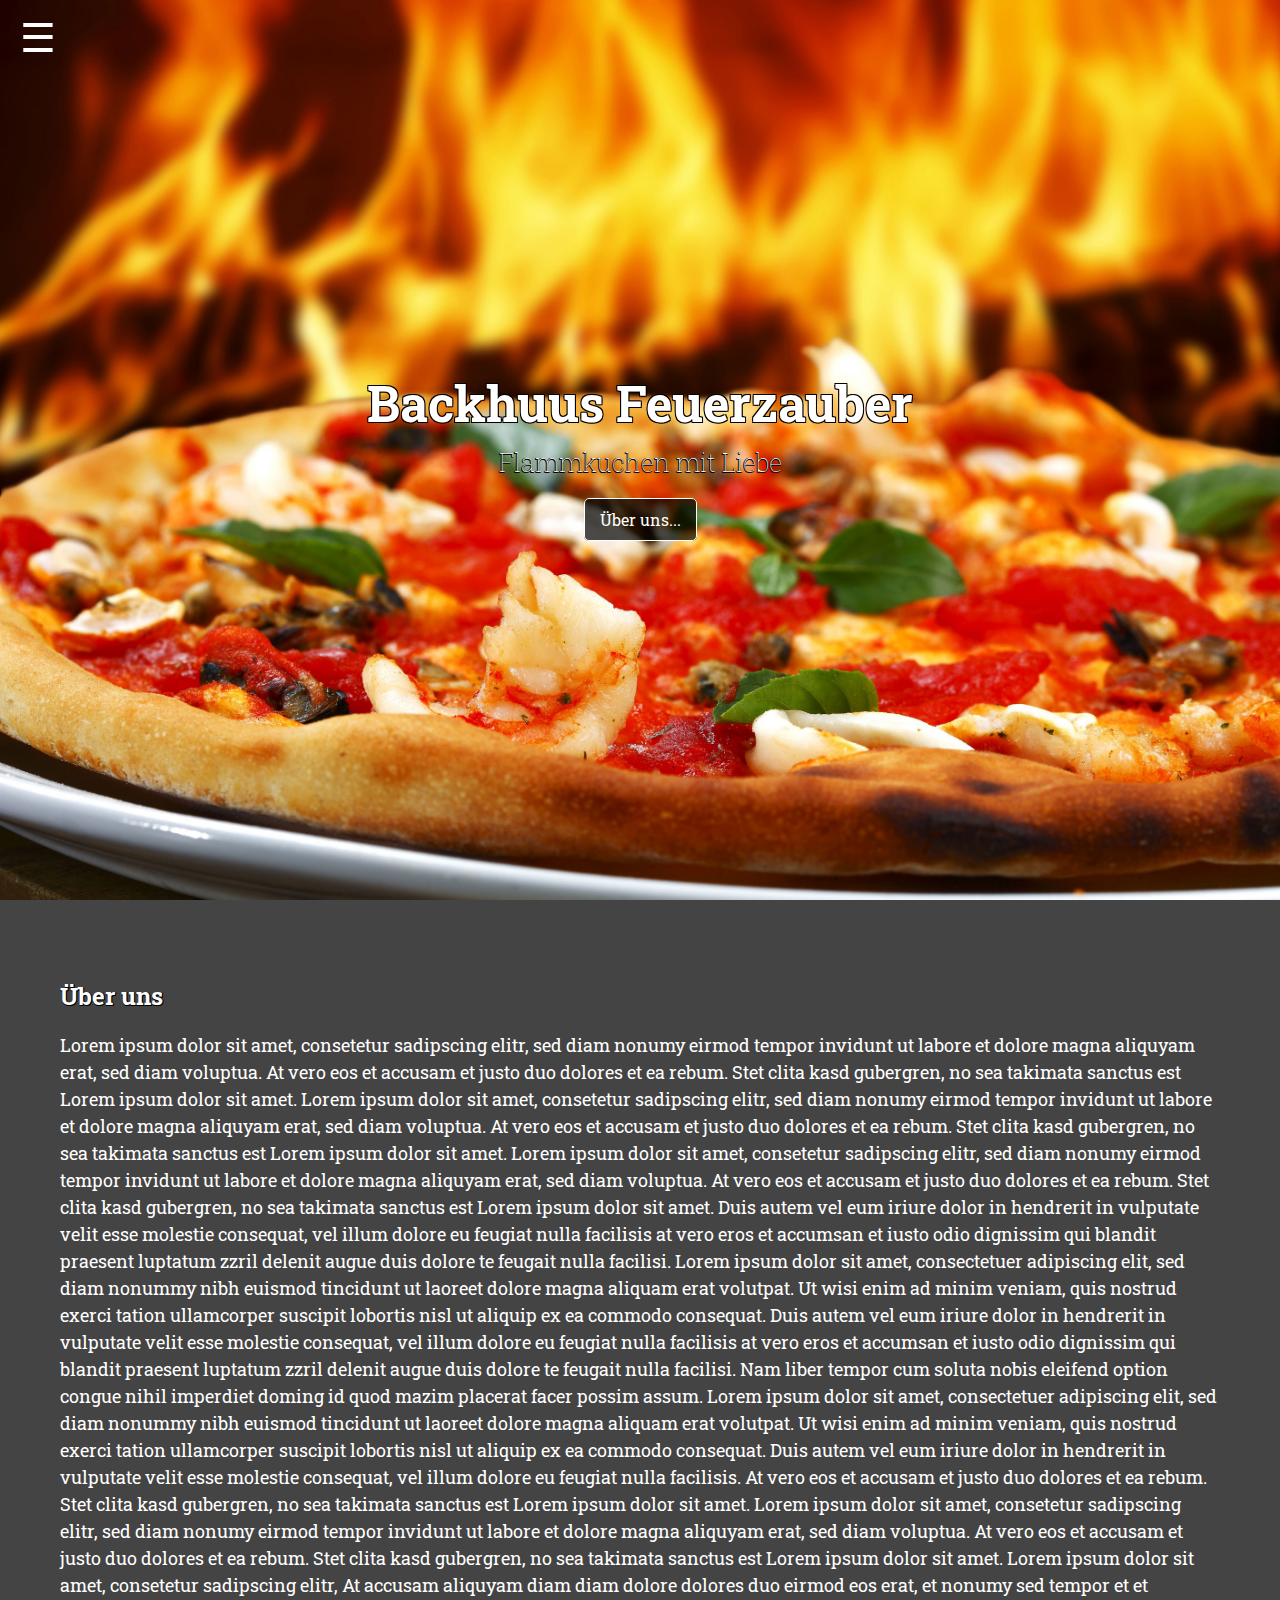
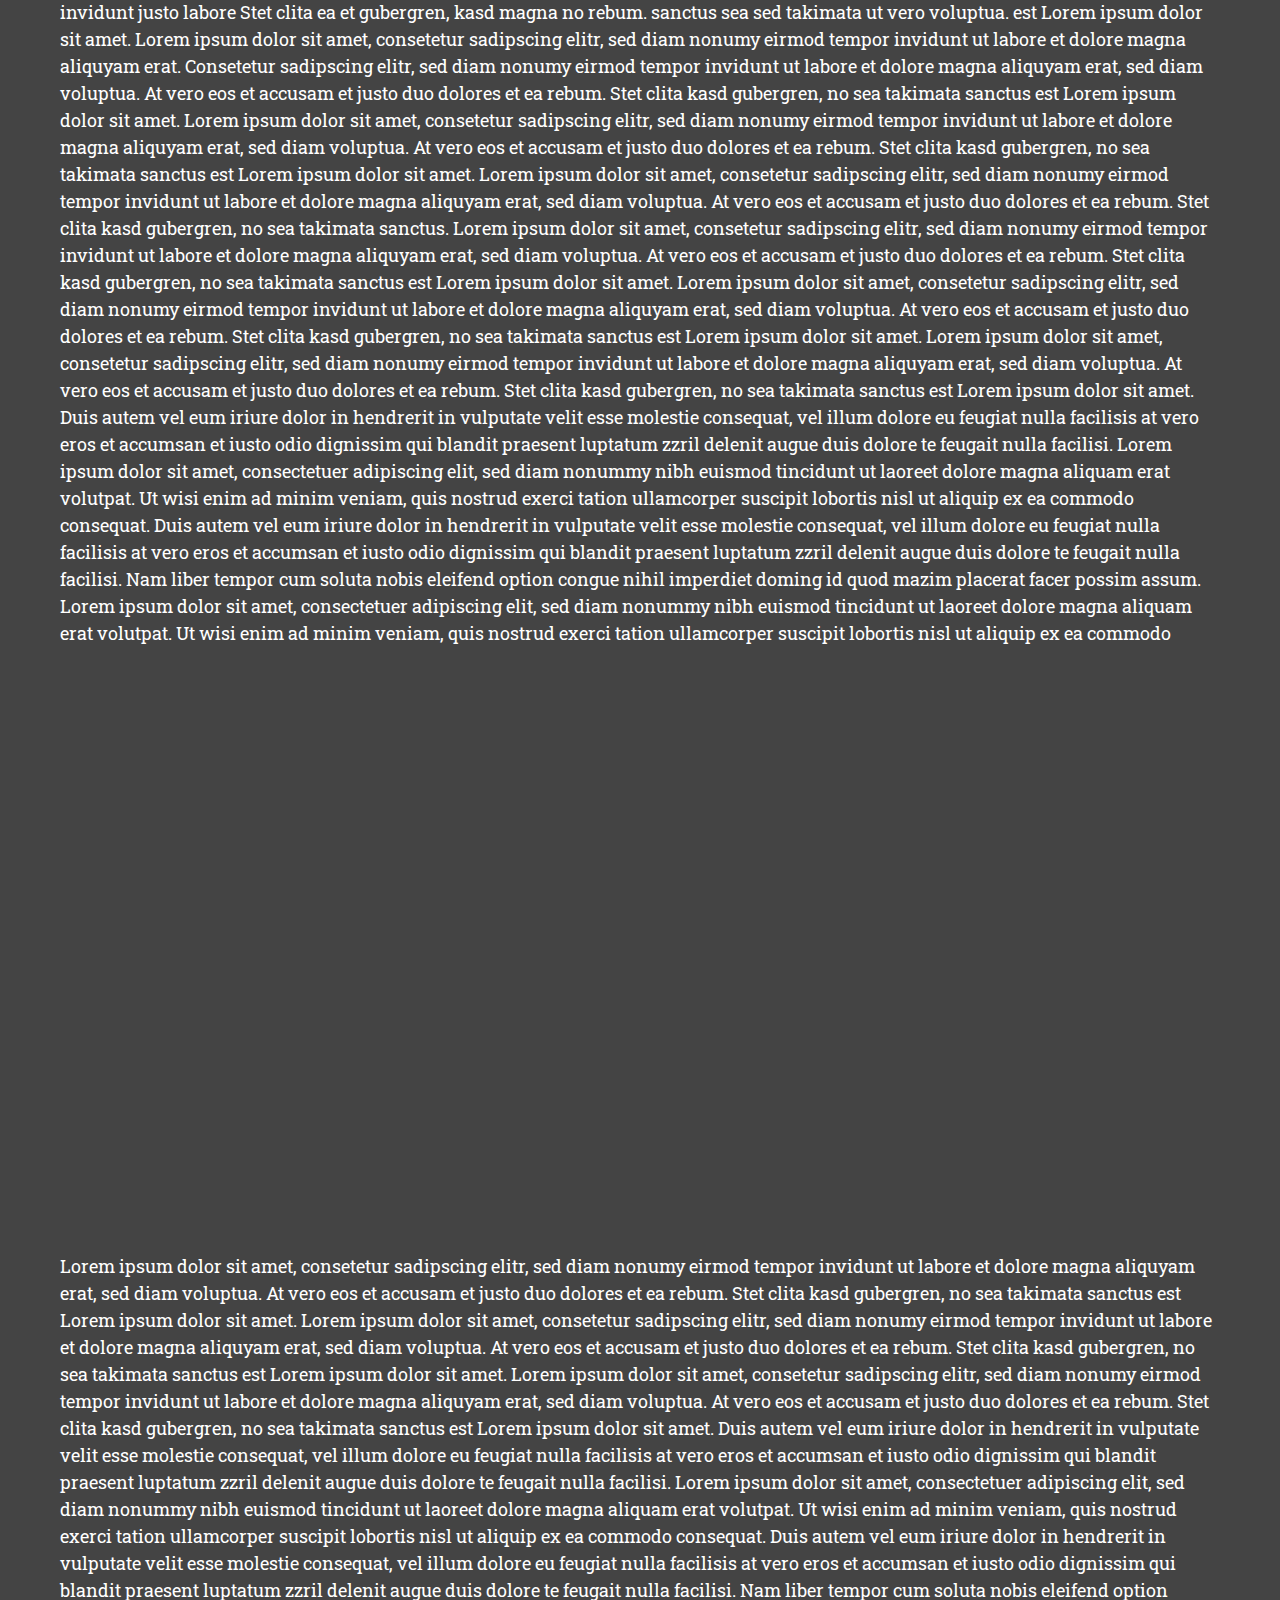
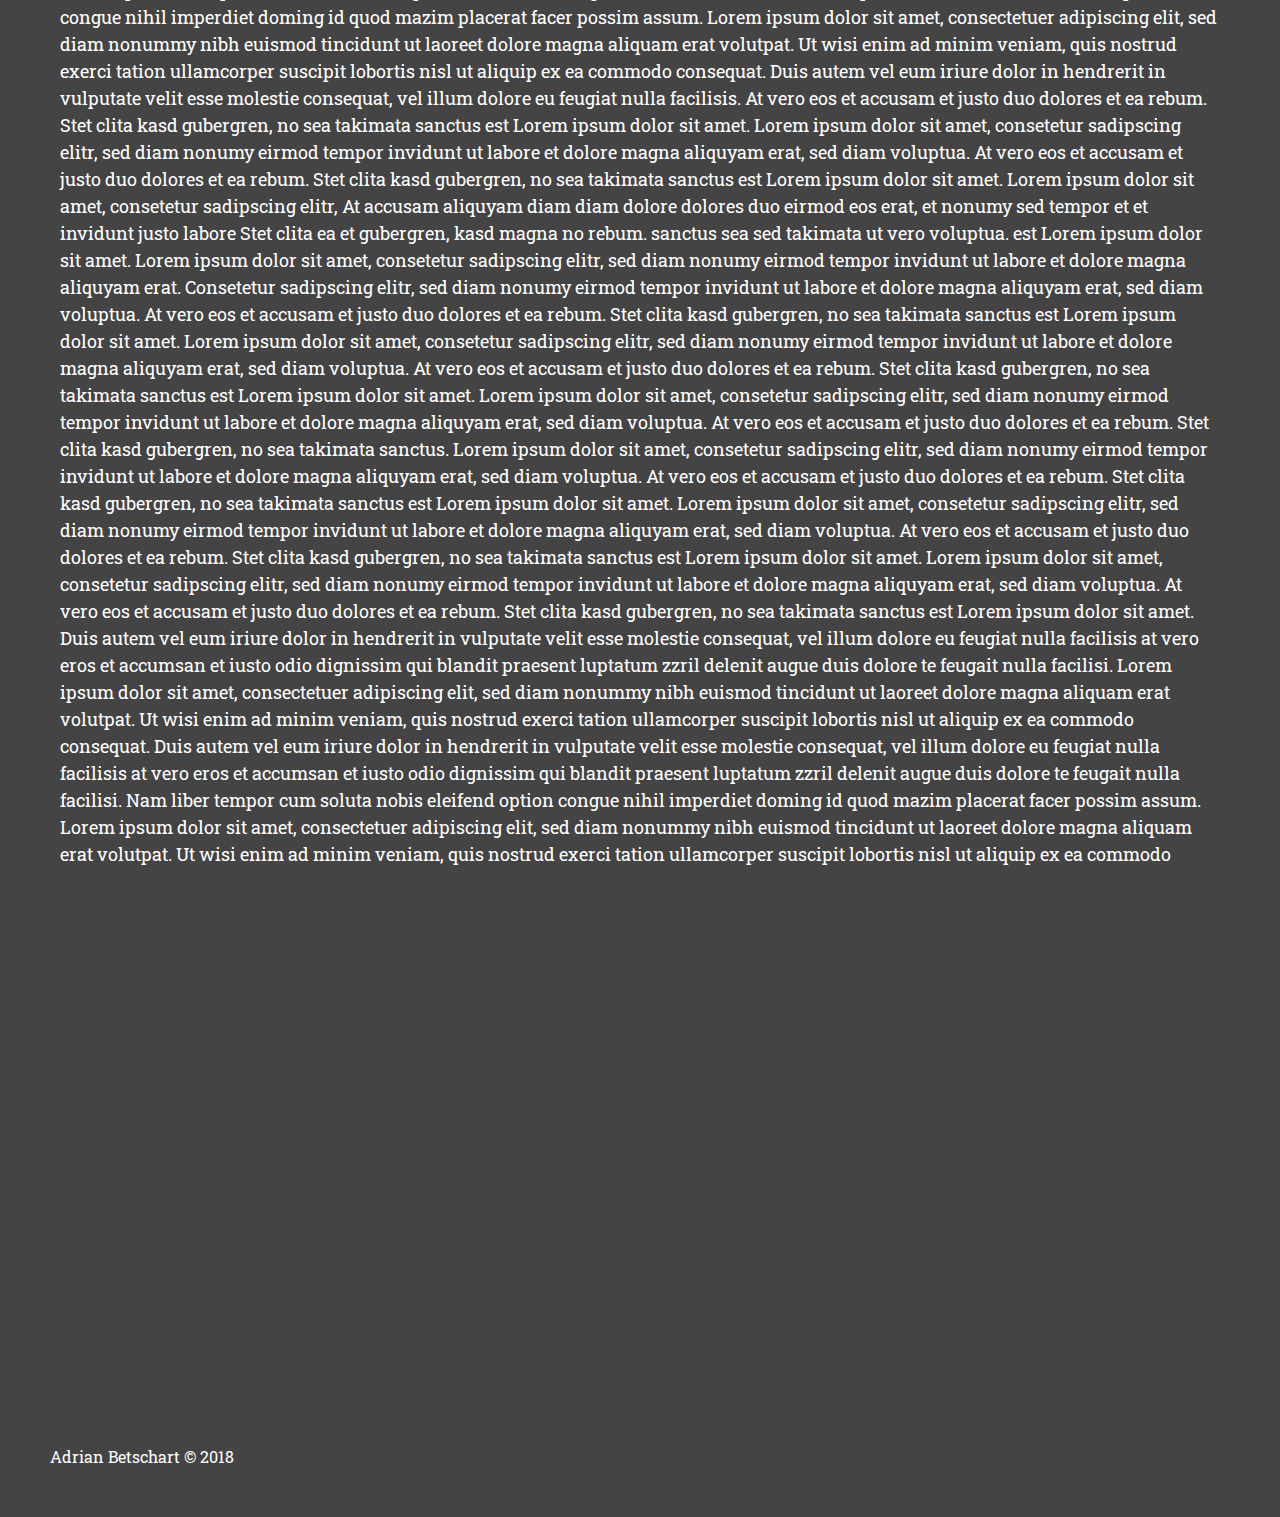
==== index.html @ 443a8b62 "feat: first push" ====
<!DOCTYPE html>
<html lang="de">
  <head>
    <meta name="description" content="Herzlich Willkommen auf der Homepage vom Backhuus Feuerzauber.">
    <meta name="keywords" content="Backhuus,Feuerzauber,Flammkuchen">
    <meta name="author" content="Adrian Betschart">
    <meta charset="utf-8">
    <meta name="viewport" content="width=device-width, initial-scale=1">

    <link href="https://fonts.googleapis.com/css?family=Roboto+Slab" rel="stylesheet">

    <link rel="stylesheet" href="style.css">

    <script async src="script.js"></script>
    <script async src="https://ajax.googleapis.com/ajax/libs/jquery/3.2.1/jquery.min.js" onload="jqueryLoaded()"></script>

    <title>Backhuus Feuerzauber</title>
  </head>
  <body class="theme-black">
    <nav id="mySidenav">
      <span id="closebtn" onclick="openNav()">&times;</span>
      <a href="index.html" class="active">Home</a>
      <a href="index.html">Link1</a>
      <a href="index.html">Link2</a>
      <a href="index.html">Link3</a>
    </nav>
    <span id="openbtn" onclick="openNav()">&#9776</span>
    <div id="slide">
      <main>
        <div class="parallax" id="parallax-1">
          <div class="parallax-title">
              <h1>Backhuus Feuerzauber</h1>
              <h2>Flammkuchen mit Liebe</h2>
              <a class="parallax-link" href="#section1">Über uns...</a>
          </div>
        </div>
        <div class="section" id="section1">
          <h2>Über uns</h2>
          <p>
            Lorem ipsum dolor sit amet, consetetur sadipscing elitr, sed diam nonumy eirmod tempor invidunt ut labore et dolore magna aliquyam erat, sed diam voluptua. At vero eos et accusam et justo duo dolores et ea rebum. Stet clita kasd gubergren, no sea takimata sanctus est Lorem ipsum dolor sit amet. Lorem ipsum dolor sit amet, consetetur sadipscing elitr, sed diam nonumy eirmod tempor invidunt ut labore et dolore magna aliquyam erat, sed diam voluptua. At vero eos et accusam et justo duo dolores et ea rebum. Stet clita kasd gubergren, no sea takimata sanctus est Lorem ipsum dolor sit amet. Lorem ipsum dolor sit amet, consetetur sadipscing elitr, sed diam nonumy eirmod tempor invidunt ut labore et dolore magna aliquyam erat, sed diam voluptua. At vero eos et accusam et justo duo dolores et ea rebum. Stet clita kasd gubergren, no sea takimata sanctus est Lorem ipsum dolor sit amet.   

            Duis autem vel eum iriure dolor in hendrerit in vulputate velit esse molestie consequat, vel illum dolore eu feugiat nulla facilisis at vero eros et accumsan et iusto odio dignissim qui blandit praesent luptatum zzril delenit augue duis dolore te feugait nulla facilisi. Lorem ipsum dolor sit amet, consectetuer adipiscing elit, sed diam nonummy nibh euismod tincidunt ut laoreet dolore magna aliquam erat volutpat.   

            Ut wisi enim ad minim veniam, quis nostrud exerci tation ullamcorper suscipit lobortis nisl ut aliquip ex ea commodo consequat. Duis autem vel eum iriure dolor in hendrerit in vulputate velit esse molestie consequat, vel illum dolore eu feugiat nulla facilisis at vero eros et accumsan et iusto odio dignissim qui blandit praesent luptatum zzril delenit augue duis dolore te feugait nulla facilisi.   

            Nam liber tempor cum soluta nobis eleifend option congue nihil imperdiet doming id quod mazim placerat facer possim assum. Lorem ipsum dolor sit amet, consectetuer adipiscing elit, sed diam nonummy nibh euismod tincidunt ut laoreet dolore magna aliquam erat volutpat. Ut wisi enim ad minim veniam, quis nostrud exerci tation ullamcorper suscipit lobortis nisl ut aliquip ex ea commodo consequat.   

            Duis autem vel eum iriure dolor in hendrerit in vulputate velit esse molestie consequat, vel illum dolore eu feugiat nulla facilisis.   

            At vero eos et accusam et justo duo dolores et ea rebum. Stet clita kasd gubergren, no sea takimata sanctus est Lorem ipsum dolor sit amet. Lorem ipsum dolor sit amet, consetetur sadipscing elitr, sed diam nonumy eirmod tempor invidunt ut labore et dolore magna aliquyam erat, sed diam voluptua. At vero eos et accusam et justo duo dolores et ea rebum. Stet clita kasd gubergren, no sea takimata sanctus est Lorem ipsum dolor sit amet. Lorem ipsum dolor sit amet, consetetur sadipscing elitr, At accusam aliquyam diam diam dolore dolores duo eirmod eos erat, et nonumy sed tempor et et invidunt justo labore Stet clita ea et gubergren, kasd magna no rebum. sanctus sea sed takimata ut vero voluptua. est Lorem ipsum dolor sit amet. Lorem ipsum dolor sit amet, consetetur sadipscing elitr, sed diam nonumy eirmod tempor invidunt ut labore et dolore magna aliquyam erat.   

            Consetetur sadipscing elitr, sed diam nonumy eirmod tempor invidunt ut labore et dolore magna aliquyam erat, sed diam voluptua. At vero eos et accusam et justo duo dolores et ea rebum. Stet clita kasd gubergren, no sea takimata sanctus est Lorem ipsum dolor sit amet. Lorem ipsum dolor sit amet, consetetur sadipscing elitr, sed diam nonumy eirmod tempor invidunt ut labore et dolore magna aliquyam erat, sed diam voluptua. At vero eos et accusam et justo duo dolores et ea rebum. Stet clita kasd gubergren, no sea takimata sanctus est Lorem ipsum dolor sit amet. Lorem ipsum dolor sit amet, consetetur sadipscing elitr, sed diam nonumy eirmod tempor invidunt ut labore et dolore magna aliquyam erat, sed diam voluptua. At vero eos et accusam et justo duo dolores et ea rebum. Stet clita kasd gubergren, no sea takimata sanctus.   

            Lorem ipsum dolor sit amet, consetetur sadipscing elitr, sed diam nonumy eirmod tempor invidunt ut labore et dolore magna aliquyam erat, sed diam voluptua. At vero eos et accusam et justo duo dolores et ea rebum. Stet clita kasd gubergren, no sea takimata sanctus est Lorem ipsum dolor sit amet. Lorem ipsum dolor sit amet, consetetur sadipscing elitr, sed diam nonumy eirmod tempor invidunt ut labore et dolore magna aliquyam erat, sed diam voluptua. At vero eos et accusam et justo duo dolores et ea rebum. Stet clita kasd gubergren, no sea takimata sanctus est Lorem ipsum dolor sit amet. Lorem ipsum dolor sit amet, consetetur sadipscing elitr, sed diam nonumy eirmod tempor invidunt ut labore et dolore magna aliquyam erat, sed diam voluptua. At vero eos et accusam et justo duo dolores et ea rebum. Stet clita kasd gubergren, no sea takimata sanctus est Lorem ipsum dolor sit amet.   

            Duis autem vel eum iriure dolor in hendrerit in vulputate velit esse molestie consequat, vel illum dolore eu feugiat nulla facilisis at vero eros et accumsan et iusto odio dignissim qui blandit praesent luptatum zzril delenit augue duis dolore te feugait nulla facilisi. Lorem ipsum dolor sit amet, consectetuer adipiscing elit, sed diam nonummy nibh euismod tincidunt ut laoreet dolore magna aliquam erat volutpat.   

            Ut wisi enim ad minim veniam, quis nostrud exerci tation ullamcorper suscipit lobortis nisl ut aliquip ex ea commodo consequat. Duis autem vel eum iriure dolor in hendrerit in vulputate velit esse molestie consequat, vel illum dolore eu feugiat nulla facilisis at vero eros et accumsan et iusto odio dignissim qui blandit praesent luptatum zzril delenit augue duis dolore te feugait nulla facilisi.   

            Nam liber tempor cum soluta nobis eleifend option congue nihil imperdiet doming id quod mazim placerat facer possim assum. Lorem ipsum dolor sit amet, consectetuer adipiscing elit, sed diam nonummy nibh euismod tincidunt ut laoreet dolore magna aliquam erat volutpat. Ut wisi enim ad minim veniam, quis nostrud exerci tation ullamcorper suscipit lobortis nisl ut aliquip ex ea commodo
          </p>
        </div>
        <div class="parallax" id="parallax-2">
          
        </div>
        <div class="section" id="section2">
          <p>
            Lorem ipsum dolor sit amet, consetetur sadipscing elitr, sed diam nonumy eirmod tempor invidunt ut labore et dolore magna aliquyam erat, sed diam voluptua. At vero eos et accusam et justo duo dolores et ea rebum. Stet clita kasd gubergren, no sea takimata sanctus est Lorem ipsum dolor sit amet. Lorem ipsum dolor sit amet, consetetur sadipscing elitr, sed diam nonumy eirmod tempor invidunt ut labore et dolore magna aliquyam erat, sed diam voluptua. At vero eos et accusam et justo duo dolores et ea rebum. Stet clita kasd gubergren, no sea takimata sanctus est Lorem ipsum dolor sit amet. Lorem ipsum dolor sit amet, consetetur sadipscing elitr, sed diam nonumy eirmod tempor invidunt ut labore et dolore magna aliquyam erat, sed diam voluptua. At vero eos et accusam et justo duo dolores et ea rebum. Stet clita kasd gubergren, no sea takimata sanctus est Lorem ipsum dolor sit amet.   

            Duis autem vel eum iriure dolor in hendrerit in vulputate velit esse molestie consequat, vel illum dolore eu feugiat nulla facilisis at vero eros et accumsan et iusto odio dignissim qui blandit praesent luptatum zzril delenit augue duis dolore te feugait nulla facilisi. Lorem ipsum dolor sit amet, consectetuer adipiscing elit, sed diam nonummy nibh euismod tincidunt ut laoreet dolore magna aliquam erat volutpat.   

            Ut wisi enim ad minim veniam, quis nostrud exerci tation ullamcorper suscipit lobortis nisl ut aliquip ex ea commodo consequat. Duis autem vel eum iriure dolor in hendrerit in vulputate velit esse molestie consequat, vel illum dolore eu feugiat nulla facilisis at vero eros et accumsan et iusto odio dignissim qui blandit praesent luptatum zzril delenit augue duis dolore te feugait nulla facilisi.   

            Nam liber tempor cum soluta nobis eleifend option congue nihil imperdiet doming id quod mazim placerat facer possim assum. Lorem ipsum dolor sit amet, consectetuer adipiscing elit, sed diam nonummy nibh euismod tincidunt ut laoreet dolore magna aliquam erat volutpat. Ut wisi enim ad minim veniam, quis nostrud exerci tation ullamcorper suscipit lobortis nisl ut aliquip ex ea commodo consequat.   

            Duis autem vel eum iriure dolor in hendrerit in vulputate velit esse molestie consequat, vel illum dolore eu feugiat nulla facilisis.   

            At vero eos et accusam et justo duo dolores et ea rebum. Stet clita kasd gubergren, no sea takimata sanctus est Lorem ipsum dolor sit amet. Lorem ipsum dolor sit amet, consetetur sadipscing elitr, sed diam nonumy eirmod tempor invidunt ut labore et dolore magna aliquyam erat, sed diam voluptua. At vero eos et accusam et justo duo dolores et ea rebum. Stet clita kasd gubergren, no sea takimata sanctus est Lorem ipsum dolor sit amet. Lorem ipsum dolor sit amet, consetetur sadipscing elitr, At accusam aliquyam diam diam dolore dolores duo eirmod eos erat, et nonumy sed tempor et et invidunt justo labore Stet clita ea et gubergren, kasd magna no rebum. sanctus sea sed takimata ut vero voluptua. est Lorem ipsum dolor sit amet. Lorem ipsum dolor sit amet, consetetur sadipscing elitr, sed diam nonumy eirmod tempor invidunt ut labore et dolore magna aliquyam erat.   

            Consetetur sadipscing elitr, sed diam nonumy eirmod tempor invidunt ut labore et dolore magna aliquyam erat, sed diam voluptua. At vero eos et accusam et justo duo dolores et ea rebum. Stet clita kasd gubergren, no sea takimata sanctus est Lorem ipsum dolor sit amet. Lorem ipsum dolor sit amet, consetetur sadipscing elitr, sed diam nonumy eirmod tempor invidunt ut labore et dolore magna aliquyam erat, sed diam voluptua. At vero eos et accusam et justo duo dolores et ea rebum. Stet clita kasd gubergren, no sea takimata sanctus est Lorem ipsum dolor sit amet. Lorem ipsum dolor sit amet, consetetur sadipscing elitr, sed diam nonumy eirmod tempor invidunt ut labore et dolore magna aliquyam erat, sed diam voluptua. At vero eos et accusam et justo duo dolores et ea rebum. Stet clita kasd gubergren, no sea takimata sanctus.   

            Lorem ipsum dolor sit amet, consetetur sadipscing elitr, sed diam nonumy eirmod tempor invidunt ut labore et dolore magna aliquyam erat, sed diam voluptua. At vero eos et accusam et justo duo dolores et ea rebum. Stet clita kasd gubergren, no sea takimata sanctus est Lorem ipsum dolor sit amet. Lorem ipsum dolor sit amet, consetetur sadipscing elitr, sed diam nonumy eirmod tempor invidunt ut labore et dolore magna aliquyam erat, sed diam voluptua. At vero eos et accusam et justo duo dolores et ea rebum. Stet clita kasd gubergren, no sea takimata sanctus est Lorem ipsum dolor sit amet. Lorem ipsum dolor sit amet, consetetur sadipscing elitr, sed diam nonumy eirmod tempor invidunt ut labore et dolore magna aliquyam erat, sed diam voluptua. At vero eos et accusam et justo duo dolores et ea rebum. Stet clita kasd gubergren, no sea takimata sanctus est Lorem ipsum dolor sit amet.   

            Duis autem vel eum iriure dolor in hendrerit in vulputate velit esse molestie consequat, vel illum dolore eu feugiat nulla facilisis at vero eros et accumsan et iusto odio dignissim qui blandit praesent luptatum zzril delenit augue duis dolore te feugait nulla facilisi. Lorem ipsum dolor sit amet, consectetuer adipiscing elit, sed diam nonummy nibh euismod tincidunt ut laoreet dolore magna aliquam erat volutpat.   

            Ut wisi enim ad minim veniam, quis nostrud exerci tation ullamcorper suscipit lobortis nisl ut aliquip ex ea commodo consequat. Duis autem vel eum iriure dolor in hendrerit in vulputate velit esse molestie consequat, vel illum dolore eu feugiat nulla facilisis at vero eros et accumsan et iusto odio dignissim qui blandit praesent luptatum zzril delenit augue duis dolore te feugait nulla facilisi.   

            Nam liber tempor cum soluta nobis eleifend option congue nihil imperdiet doming id quod mazim placerat facer possim assum. Lorem ipsum dolor sit amet, consectetuer adipiscing elit, sed diam nonummy nibh euismod tincidunt ut laoreet dolore magna aliquam erat volutpat. Ut wisi enim ad minim veniam, quis nostrud exerci tation ullamcorper suscipit lobortis nisl ut aliquip ex ea commodo
          </p>
        </div>
        <div class="parallax" id="parallax-3">
          
        </div>
        <footer>
          Adrian Betschart © 2018
        </footer>
      </main>
      
    </div>
  </body>
</html>
---- style.css ----
/* General styles */
* {
    font-family: 'Roboto Slab', serif !important;
}

html {
    height: 100%;
    width: 100%;
    padding: 0;
    margin: 0;
    overflow-x: hidden;
}

body {
    height: 100%;
    width: 100%;
    padding: 0;
    margin: 0;
    overflow: hidden;
}

main {
    width: 100%;
    height: 100%;
}

footer {
    padding: 50px;
    background-color: inherit;  
    position: relative;
}

.section {
    overflow-x: hidden;
    padding: 60px;
    background-color: inherit;
}

.section p {
    font-size: 18px;
}

p {
    line-height: 1.5em;
}
/* ************************************************************************ */


/* Navigation */
nav {
    height: 100%;
    width: 250px;
    position: fixed;
    z-index: 1;
    top: 0;
    left: -250px;
    overflow: hidden;
    padding-top: 60px;
    transition: all linear 0.4s;
}

nav a {
    padding: 8px 8px 8px 32px;
    text-decoration: none;
    font-size: 25px;
    display: block;
}


@media screen and (max-height: 450px) {
    nav {
        padding-top: 15px;
    }
    nav a {
        font-size: 18px;
    }
}

#openbtn {
    left: 0;
    position: fixed;
    transition: all linear 0.4s;
    z-index: 100;
    font-size: 40px;
    cursor: pointer;
    margin: 10px 20px;
}

#closebtn {
    margin: 15px 25px;
    cursor: pointer;
    position: absolute;
    top: 0;
    right: 0;
    font-size: 40px;
    margin-left: 50px;
}

#slide {
    position: absolute;
    left: 0;
    width: 100%;
    height: 100%;
    transition: all linear 0.4s;
}
/* ************************************************************************ */


/* Themes */
.theme-black, #picker-black {
    color: white;
    background-color: #444;
    transition: all linear 0.4s;
}
.theme-white, #picker-white {
    color: #333;
    background-color: white;
    transition: all linear 0.4s;
}


.theme-black nav {
    background-color: #111;
}
.theme-white nav {
    background-color: #eee;
}

.theme-black h1 {
    text-shadow:
        -0.8px -0.8px 0 black,  
        0.8px -0.8px 0 black,
        -0.8px 0.8px 0 black,
        0.8px 0.8px 0 black;
}

.theme-black h2 {
    text-shadow:
        -0.5px -0.5px 0 black,  
        0.5px -0.5px 0 black,
        -0.5px 0.5px 0 black,
        0.5px 0.5px 0 black;
}

.theme-white h1 {
    text-shadow:
        -0.5px -0.5px 0 white,  
        0.5px -0.5px 0 white,
        -0.5px 0.5px 0 white,
        0.5px 0.5px 0 white;
}


.theme-black nav a, .theme-black #closebtn {
    color: #818181;
}
.theme-white nav a, .theme-white #closebtn {
    color: #bbb;
}


.theme-black nav a:hover, .theme-black nav a:focus, .theme-black #closebtn:hover, .theme-black nav a.active {
    color: #f1f1f1;
}
.theme-white nav a:hover, .theme-white nav a:focus, .theme-white #closebtn:hover, .theme-white nav a.active {
    color: #555;
}

/* ************************************************************************ */


/* Profile-Card for Social Media */
.profile-section {
    overflow-x: hidden;
    background-color: inherit;
    padding: 20px;
}

.profile-card {
    position: relative;
    color: #333;
    background-color: white;
    width: 700px;
    height: 500px;
    max-width: 100%;
    box-shadow: 4px 4px 10px 4px rgba(0, 0, 0, 0.5);
    margin: auto;
    overflow: hidden;
    border-radius: 2px; 
    text-align: center;
}

.profile-card-header {
    background-image: url("images/cardHeader.jpg");
    filter: blur(3px);
    position: absolute;
    top: -20px;
    left: -20px;
    right: -20px;
    height: 250px;
    background-position: center;
}

.card-title {
    position: relative;
    margin: auto;
    display: block;
    top: 50px;
    font-size: 30px;
    text-shadow:
        -0.5px -0.5px 0 white,  
        0.5px -0.5px 0 white,
        -0.5px 0.5px 0 white,
        0.5px 0.5px 0 white;
}

.card-content {
    position: absolute;
    left: 0;
    right: 0;
    bottom: 0;
    top: 200px;
    background-color: white;
    border-top: black solid 10px;
}

.profile-card img {
    position: relative;
    top: -90px;
    border-radius: 50%;
    margin: auto;
    display: block;
    height: 150px;
    width: 150px;
    border: black solid 10px;
}

.followme {
    position: relative;
    bottom: 50px;
    font-size: 25px;
}

.social-media-container {
    position: absolute;
    left: 10%;
    right: 10%;
    bottom: 40px;
    height: 60px;
    display: flex;
}

.social-media {
    max-width: 60px;
    width: 15%;
    height: 100%;
    display: block;
    float: left;
    background-size: 100% auto;
    background-repeat: no-repeat;
    background-position-y: 50%;
    margin: auto;
}

.social-media:hover {
    filter: sepia(1);
}

.facebook {
    background-image: url("images/socialmedia/facebook.svg");
}

.instagram {
    background-image: url("images/socialmedia/instagram.svg");
}

.twitter {
    background-image: url("images/socialmedia/twitter.svg");
}

.googleplus {
    background-image: url("images/socialmedia/googleplus.svg");
}

.email {
    background-image: url("images/socialmedia/email.svg");
}
/* ************************************************************************ */


/* Parallax */
.parallax {
    height: 100%;
    background-attachment: fixed;
    background-position: center;
    background-repeat: no-repeat;
    background-size: cover;
    overflow-x: hidden;    
}

#parallax-1 {
    background-image: url("images/parallax1.jpg");
}
#parallax-2 {
    background-image: url("images/parallax2.jpg");
    height: 50%;
}
#parallax-3 {
    background-image: url("images/parallax3.jpg");
    height: 50%;
}

#parallax-404 {
    background-image: url("images/404.jpg");
}

.parallax a {
    color: inherit;
    text-decoration: none;
}

.parallax-title a.parallax-link {
    background-color: rgba(0, 0, 0, 0.7);
    text-decoration: none;
    padding: 10px 15px;
    color: white;
    text-align: center;
    border: solid white 1px;
    border-radius: 5px;
    margin: 0;
}

.parallax-title {
    margin: auto;
    text-align: center;
    position: relative;
    top: 50%;
    transform: translate(0, -50%)
}

.parallax-title h1 {
    font-family: 'Source Serif Pro', serif;
    font-size: 50px;
    margin: 0 20px 10px 20px;
}

.parallax-title h2 {
    font-family: 'Source Serif Pro', serif;
    font-size: 25px;
    font-weight: lighter;
    margin: 0 20px 30px 20px;
}
/* ************************************************************************ */
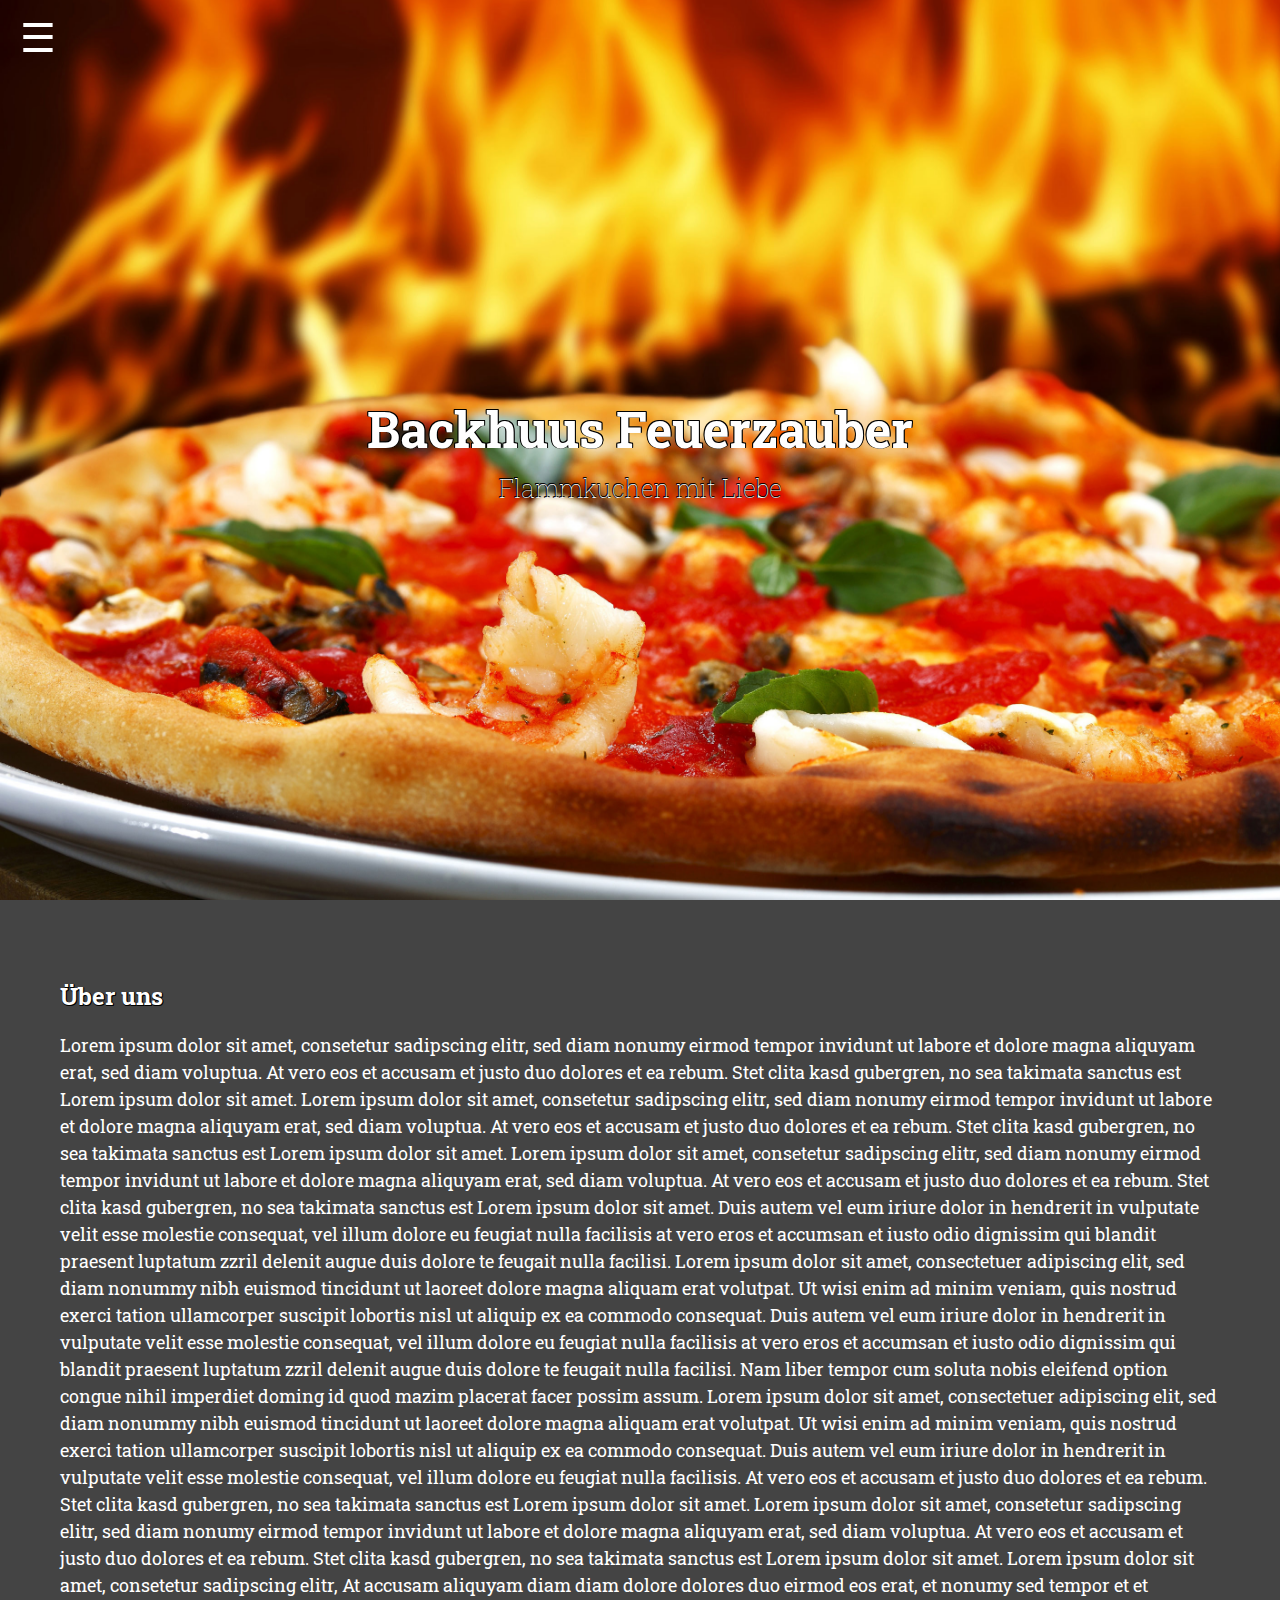
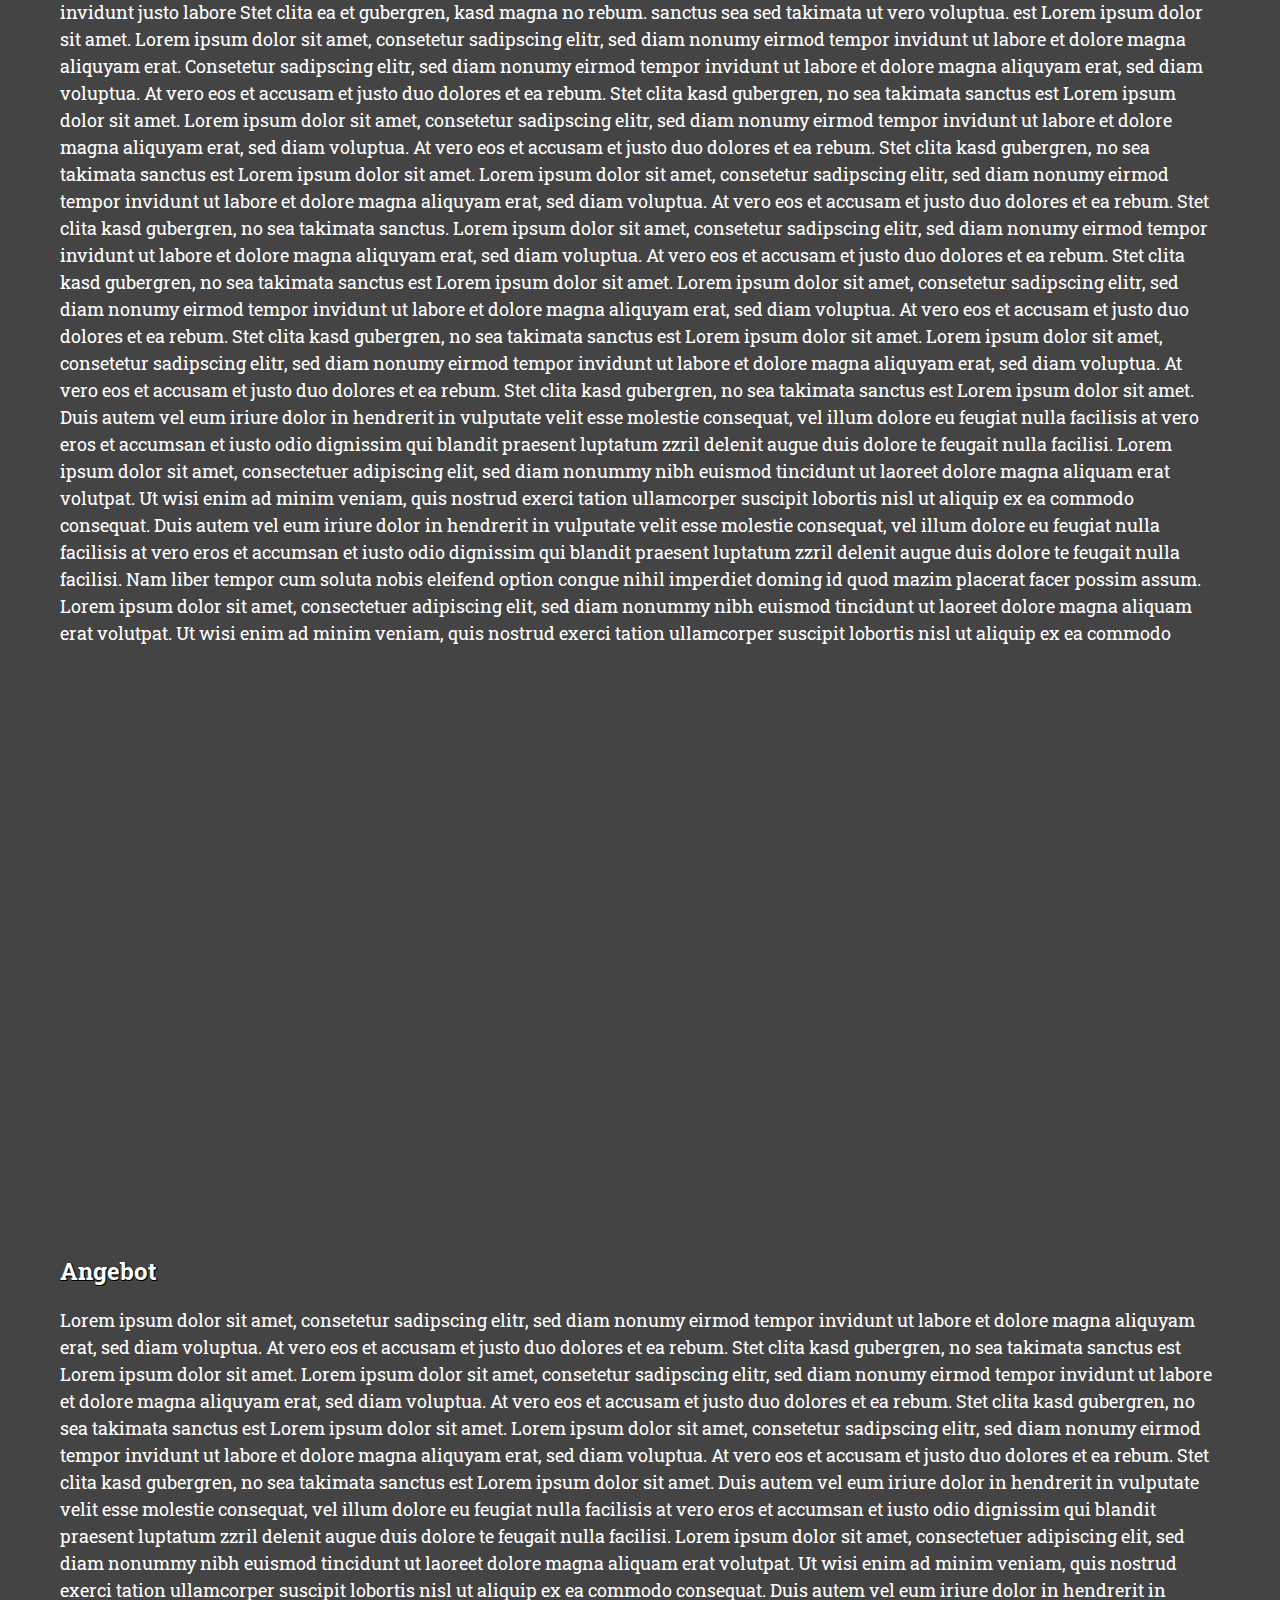
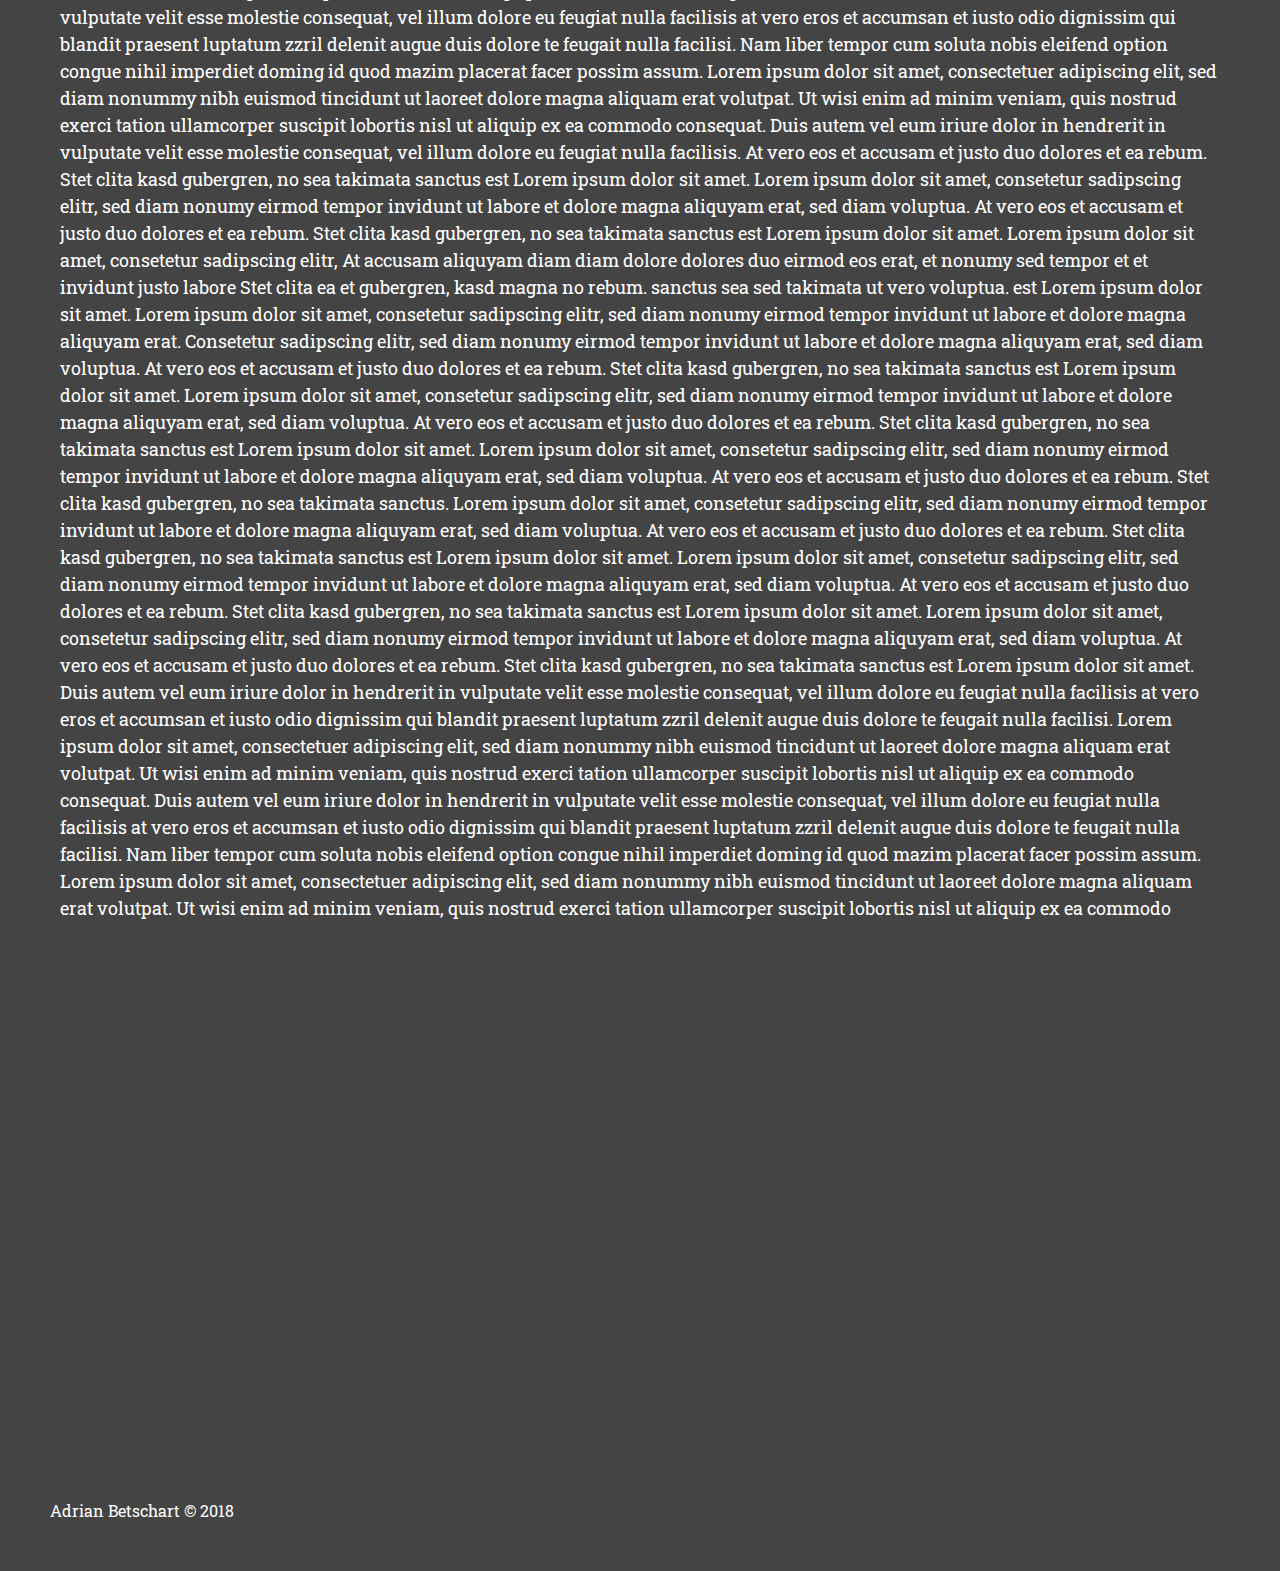
==== commit 5d241249: "feat: add kontakt" ====
--- a/index.html
+++ b/index.html
@@ -1,8 +1,8 @@
-<!DOCTYPE html>
+﻿<!DOCTYPE html>
 <html lang="de">
   <head>
     <meta name="description" content="Herzlich Willkommen auf der Homepage vom Backhuus Feuerzauber.">
-    <meta name="keywords" content="Backhuus,Feuerzauber,Flammkuchen">
+    <meta name="keywords" content="Backhuus,Feuerzauber,Flammkuchen,Kontakt">
     <meta name="author" content="Adrian Betschart">
     <meta charset="utf-8">
     <meta name="viewport" content="width=device-width, initial-scale=1">
@@ -14,16 +14,18 @@
     <script async src="script.js"></script>
     <script async src="https://ajax.googleapis.com/ajax/libs/jquery/3.2.1/jquery.min.js" onload="jqueryLoaded()"></script>
 
-    <title>Backhuus Feuerzauber</title>
+    <title>Kontakt - Backhuus Feuerzauber</title>
   </head>
   <body class="theme-black">
-    <nav id="mySidenav">
-      <span id="closebtn" onclick="openNav()">&times;</span>
-      <a href="index.html" class="active">Home</a>
-      <a href="index.html">Link1</a>
-      <a href="index.html">Link2</a>
-      <a href="index.html">Link3</a>
-    </nav>
+      <nav id="mySidenav">
+          <span id="closebtn" onclick="openNav()">&times;</span>
+          <a href="index.html" class="active">Home</a>
+          <a href="#section1" class="subsite">Über uns</a>
+          <a href="#section2" class="subsite">Angebot</a>
+          <a href="galerie.html">Galerie</a>
+          <a href="events.html">Events</a>
+          <a href="kontakt.html">Kontakt</a>
+      </nav>
     <span id="openbtn" onclick="openNav()">&#9776</span>
     <div id="slide">
       <main>
@@ -31,7 +33,6 @@
           <div class="parallax-title">
               <h1>Backhuus Feuerzauber</h1>
               <h2>Flammkuchen mit Liebe</h2>
-              <a class="parallax-link" href="#section1">Über uns...</a>
           </div>
         </div>
         <div class="section" id="section1">
@@ -63,30 +64,31 @@
         <div class="parallax" id="parallax-2">
           
         </div>
-        <div class="section" id="section2">
-          <p>
-            Lorem ipsum dolor sit amet, consetetur sadipscing elitr, sed diam nonumy eirmod tempor invidunt ut labore et dolore magna aliquyam erat, sed diam voluptua. At vero eos et accusam et justo duo dolores et ea rebum. Stet clita kasd gubergren, no sea takimata sanctus est Lorem ipsum dolor sit amet. Lorem ipsum dolor sit amet, consetetur sadipscing elitr, sed diam nonumy eirmod tempor invidunt ut labore et dolore magna aliquyam erat, sed diam voluptua. At vero eos et accusam et justo duo dolores et ea rebum. Stet clita kasd gubergren, no sea takimata sanctus est Lorem ipsum dolor sit amet. Lorem ipsum dolor sit amet, consetetur sadipscing elitr, sed diam nonumy eirmod tempor invidunt ut labore et dolore magna aliquyam erat, sed diam voluptua. At vero eos et accusam et justo duo dolores et ea rebum. Stet clita kasd gubergren, no sea takimata sanctus est Lorem ipsum dolor sit amet.   
-
-            Duis autem vel eum iriure dolor in hendrerit in vulputate velit esse molestie consequat, vel illum dolore eu feugiat nulla facilisis at vero eros et accumsan et iusto odio dignissim qui blandit praesent luptatum zzril delenit augue duis dolore te feugait nulla facilisi. Lorem ipsum dolor sit amet, consectetuer adipiscing elit, sed diam nonummy nibh euismod tincidunt ut laoreet dolore magna aliquam erat volutpat.   
-
-            Ut wisi enim ad minim veniam, quis nostrud exerci tation ullamcorper suscipit lobortis nisl ut aliquip ex ea commodo consequat. Duis autem vel eum iriure dolor in hendrerit in vulputate velit esse molestie consequat, vel illum dolore eu feugiat nulla facilisis at vero eros et accumsan et iusto odio dignissim qui blandit praesent luptatum zzril delenit augue duis dolore te feugait nulla facilisi.   
-
-            Nam liber tempor cum soluta nobis eleifend option congue nihil imperdiet doming id quod mazim placerat facer possim assum. Lorem ipsum dolor sit amet, consectetuer adipiscing elit, sed diam nonummy nibh euismod tincidunt ut laoreet dolore magna aliquam erat volutpat. Ut wisi enim ad minim veniam, quis nostrud exerci tation ullamcorper suscipit lobortis nisl ut aliquip ex ea commodo consequat.   
-
-            Duis autem vel eum iriure dolor in hendrerit in vulputate velit esse molestie consequat, vel illum dolore eu feugiat nulla facilisis.   
-
-            At vero eos et accusam et justo duo dolores et ea rebum. Stet clita kasd gubergren, no sea takimata sanctus est Lorem ipsum dolor sit amet. Lorem ipsum dolor sit amet, consetetur sadipscing elitr, sed diam nonumy eirmod tempor invidunt ut labore et dolore magna aliquyam erat, sed diam voluptua. At vero eos et accusam et justo duo dolores et ea rebum. Stet clita kasd gubergren, no sea takimata sanctus est Lorem ipsum dolor sit amet. Lorem ipsum dolor sit amet, consetetur sadipscing elitr, At accusam aliquyam diam diam dolore dolores duo eirmod eos erat, et nonumy sed tempor et et invidunt justo labore Stet clita ea et gubergren, kasd magna no rebum. sanctus sea sed takimata ut vero voluptua. est Lorem ipsum dolor sit amet. Lorem ipsum dolor sit amet, consetetur sadipscing elitr, sed diam nonumy eirmod tempor invidunt ut labore et dolore magna aliquyam erat.   
-
-            Consetetur sadipscing elitr, sed diam nonumy eirmod tempor invidunt ut labore et dolore magna aliquyam erat, sed diam voluptua. At vero eos et accusam et justo duo dolores et ea rebum. Stet clita kasd gubergren, no sea takimata sanctus est Lorem ipsum dolor sit amet. Lorem ipsum dolor sit amet, consetetur sadipscing elitr, sed diam nonumy eirmod tempor invidunt ut labore et dolore magna aliquyam erat, sed diam voluptua. At vero eos et accusam et justo duo dolores et ea rebum. Stet clita kasd gubergren, no sea takimata sanctus est Lorem ipsum dolor sit amet. Lorem ipsum dolor sit amet, consetetur sadipscing elitr, sed diam nonumy eirmod tempor invidunt ut labore et dolore magna aliquyam erat, sed diam voluptua. At vero eos et accusam et justo duo dolores et ea rebum. Stet clita kasd gubergren, no sea takimata sanctus.   
-
-            Lorem ipsum dolor sit amet, consetetur sadipscing elitr, sed diam nonumy eirmod tempor invidunt ut labore et dolore magna aliquyam erat, sed diam voluptua. At vero eos et accusam et justo duo dolores et ea rebum. Stet clita kasd gubergren, no sea takimata sanctus est Lorem ipsum dolor sit amet. Lorem ipsum dolor sit amet, consetetur sadipscing elitr, sed diam nonumy eirmod tempor invidunt ut labore et dolore magna aliquyam erat, sed diam voluptua. At vero eos et accusam et justo duo dolores et ea rebum. Stet clita kasd gubergren, no sea takimata sanctus est Lorem ipsum dolor sit amet. Lorem ipsum dolor sit amet, consetetur sadipscing elitr, sed diam nonumy eirmod tempor invidunt ut labore et dolore magna aliquyam erat, sed diam voluptua. At vero eos et accusam et justo duo dolores et ea rebum. Stet clita kasd gubergren, no sea takimata sanctus est Lorem ipsum dolor sit amet.   
-
-            Duis autem vel eum iriure dolor in hendrerit in vulputate velit esse molestie consequat, vel illum dolore eu feugiat nulla facilisis at vero eros et accumsan et iusto odio dignissim qui blandit praesent luptatum zzril delenit augue duis dolore te feugait nulla facilisi. Lorem ipsum dolor sit amet, consectetuer adipiscing elit, sed diam nonummy nibh euismod tincidunt ut laoreet dolore magna aliquam erat volutpat.   
-
-            Ut wisi enim ad minim veniam, quis nostrud exerci tation ullamcorper suscipit lobortis nisl ut aliquip ex ea commodo consequat. Duis autem vel eum iriure dolor in hendrerit in vulputate velit esse molestie consequat, vel illum dolore eu feugiat nulla facilisis at vero eros et accumsan et iusto odio dignissim qui blandit praesent luptatum zzril delenit augue duis dolore te feugait nulla facilisi.   
-
-            Nam liber tempor cum soluta nobis eleifend option congue nihil imperdiet doming id quod mazim placerat facer possim assum. Lorem ipsum dolor sit amet, consectetuer adipiscing elit, sed diam nonummy nibh euismod tincidunt ut laoreet dolore magna aliquam erat volutpat. Ut wisi enim ad minim veniam, quis nostrud exerci tation ullamcorper suscipit lobortis nisl ut aliquip ex ea commodo
-          </p>
+        <div class="section" id="section2">
+            <h2>Angebot</h2>
+            <p>
+                Lorem ipsum dolor sit amet, consetetur sadipscing elitr, sed diam nonumy eirmod tempor invidunt ut labore et dolore magna aliquyam erat, sed diam voluptua. At vero eos et accusam et justo duo dolores et ea rebum. Stet clita kasd gubergren, no sea takimata sanctus est Lorem ipsum dolor sit amet. Lorem ipsum dolor sit amet, consetetur sadipscing elitr, sed diam nonumy eirmod tempor invidunt ut labore et dolore magna aliquyam erat, sed diam voluptua. At vero eos et accusam et justo duo dolores et ea rebum. Stet clita kasd gubergren, no sea takimata sanctus est Lorem ipsum dolor sit amet. Lorem ipsum dolor sit amet, consetetur sadipscing elitr, sed diam nonumy eirmod tempor invidunt ut labore et dolore magna aliquyam erat, sed diam voluptua. At vero eos et accusam et justo duo dolores et ea rebum. Stet clita kasd gubergren, no sea takimata sanctus est Lorem ipsum dolor sit amet.
+
+                Duis autem vel eum iriure dolor in hendrerit in vulputate velit esse molestie consequat, vel illum dolore eu feugiat nulla facilisis at vero eros et accumsan et iusto odio dignissim qui blandit praesent luptatum zzril delenit augue duis dolore te feugait nulla facilisi. Lorem ipsum dolor sit amet, consectetuer adipiscing elit, sed diam nonummy nibh euismod tincidunt ut laoreet dolore magna aliquam erat volutpat.
+
+                Ut wisi enim ad minim veniam, quis nostrud exerci tation ullamcorper suscipit lobortis nisl ut aliquip ex ea commodo consequat. Duis autem vel eum iriure dolor in hendrerit in vulputate velit esse molestie consequat, vel illum dolore eu feugiat nulla facilisis at vero eros et accumsan et iusto odio dignissim qui blandit praesent luptatum zzril delenit augue duis dolore te feugait nulla facilisi.
+
+                Nam liber tempor cum soluta nobis eleifend option congue nihil imperdiet doming id quod mazim placerat facer possim assum. Lorem ipsum dolor sit amet, consectetuer adipiscing elit, sed diam nonummy nibh euismod tincidunt ut laoreet dolore magna aliquam erat volutpat. Ut wisi enim ad minim veniam, quis nostrud exerci tation ullamcorper suscipit lobortis nisl ut aliquip ex ea commodo consequat.
+
+                Duis autem vel eum iriure dolor in hendrerit in vulputate velit esse molestie consequat, vel illum dolore eu feugiat nulla facilisis.
+
+                At vero eos et accusam et justo duo dolores et ea rebum. Stet clita kasd gubergren, no sea takimata sanctus est Lorem ipsum dolor sit amet. Lorem ipsum dolor sit amet, consetetur sadipscing elitr, sed diam nonumy eirmod tempor invidunt ut labore et dolore magna aliquyam erat, sed diam voluptua. At vero eos et accusam et justo duo dolores et ea rebum. Stet clita kasd gubergren, no sea takimata sanctus est Lorem ipsum dolor sit amet. Lorem ipsum dolor sit amet, consetetur sadipscing elitr, At accusam aliquyam diam diam dolore dolores duo eirmod eos erat, et nonumy sed tempor et et invidunt justo labore Stet clita ea et gubergren, kasd magna no rebum. sanctus sea sed takimata ut vero voluptua. est Lorem ipsum dolor sit amet. Lorem ipsum dolor sit amet, consetetur sadipscing elitr, sed diam nonumy eirmod tempor invidunt ut labore et dolore magna aliquyam erat.
+
+                Consetetur sadipscing elitr, sed diam nonumy eirmod tempor invidunt ut labore et dolore magna aliquyam erat, sed diam voluptua. At vero eos et accusam et justo duo dolores et ea rebum. Stet clita kasd gubergren, no sea takimata sanctus est Lorem ipsum dolor sit amet. Lorem ipsum dolor sit amet, consetetur sadipscing elitr, sed diam nonumy eirmod tempor invidunt ut labore et dolore magna aliquyam erat, sed diam voluptua. At vero eos et accusam et justo duo dolores et ea rebum. Stet clita kasd gubergren, no sea takimata sanctus est Lorem ipsum dolor sit amet. Lorem ipsum dolor sit amet, consetetur sadipscing elitr, sed diam nonumy eirmod tempor invidunt ut labore et dolore magna aliquyam erat, sed diam voluptua. At vero eos et accusam et justo duo dolores et ea rebum. Stet clita kasd gubergren, no sea takimata sanctus.
+
+                Lorem ipsum dolor sit amet, consetetur sadipscing elitr, sed diam nonumy eirmod tempor invidunt ut labore et dolore magna aliquyam erat, sed diam voluptua. At vero eos et accusam et justo duo dolores et ea rebum. Stet clita kasd gubergren, no sea takimata sanctus est Lorem ipsum dolor sit amet. Lorem ipsum dolor sit amet, consetetur sadipscing elitr, sed diam nonumy eirmod tempor invidunt ut labore et dolore magna aliquyam erat, sed diam voluptua. At vero eos et accusam et justo duo dolores et ea rebum. Stet clita kasd gubergren, no sea takimata sanctus est Lorem ipsum dolor sit amet. Lorem ipsum dolor sit amet, consetetur sadipscing elitr, sed diam nonumy eirmod tempor invidunt ut labore et dolore magna aliquyam erat, sed diam voluptua. At vero eos et accusam et justo duo dolores et ea rebum. Stet clita kasd gubergren, no sea takimata sanctus est Lorem ipsum dolor sit amet.
+
+                Duis autem vel eum iriure dolor in hendrerit in vulputate velit esse molestie consequat, vel illum dolore eu feugiat nulla facilisis at vero eros et accumsan et iusto odio dignissim qui blandit praesent luptatum zzril delenit augue duis dolore te feugait nulla facilisi. Lorem ipsum dolor sit amet, consectetuer adipiscing elit, sed diam nonummy nibh euismod tincidunt ut laoreet dolore magna aliquam erat volutpat.
+
+                Ut wisi enim ad minim veniam, quis nostrud exerci tation ullamcorper suscipit lobortis nisl ut aliquip ex ea commodo consequat. Duis autem vel eum iriure dolor in hendrerit in vulputate velit esse molestie consequat, vel illum dolore eu feugiat nulla facilisis at vero eros et accumsan et iusto odio dignissim qui blandit praesent luptatum zzril delenit augue duis dolore te feugait nulla facilisi.
+
+                Nam liber tempor cum soluta nobis eleifend option congue nihil imperdiet doming id quod mazim placerat facer possim assum. Lorem ipsum dolor sit amet, consectetuer adipiscing elit, sed diam nonummy nibh euismod tincidunt ut laoreet dolore magna aliquam erat volutpat. Ut wisi enim ad minim veniam, quis nostrud exerci tation ullamcorper suscipit lobortis nisl ut aliquip ex ea commodo
+            </p>
         </div>
         <div class="parallax" id="parallax-3">
           
--- a/style.css
+++ b/style.css
@@ -43,6 +43,11 @@
 p {
     line-height: 1.5em;
 }
+
+#section-kontakt {
+    height: 100%;
+}
+
 /* ************************************************************************ */
 
 
@@ -64,6 +69,10 @@
     text-decoration: none;
     font-size: 25px;
     display: block;
+}
+
+.subsite {
+    margin-left: 10px; 
 }
 
 
@@ -166,125 +175,7 @@
     color: #555;
 }
 
-/* ************************************************************************ */
-
-
-/* Profile-Card for Social Media */
-.profile-section {
-    overflow-x: hidden;
-    background-color: inherit;
-    padding: 20px;
-}
-
-.profile-card {
-    position: relative;
-    color: #333;
-    background-color: white;
-    width: 700px;
-    height: 500px;
-    max-width: 100%;
-    box-shadow: 4px 4px 10px 4px rgba(0, 0, 0, 0.5);
-    margin: auto;
-    overflow: hidden;
-    border-radius: 2px; 
-    text-align: center;
-}
-
-.profile-card-header {
-    background-image: url("images/cardHeader.jpg");
-    filter: blur(3px);
-    position: absolute;
-    top: -20px;
-    left: -20px;
-    right: -20px;
-    height: 250px;
-    background-position: center;
-}
-
-.card-title {
-    position: relative;
-    margin: auto;
-    display: block;
-    top: 50px;
-    font-size: 30px;
-    text-shadow:
-        -0.5px -0.5px 0 white,  
-        0.5px -0.5px 0 white,
-        -0.5px 0.5px 0 white,
-        0.5px 0.5px 0 white;
-}
-
-.card-content {
-    position: absolute;
-    left: 0;
-    right: 0;
-    bottom: 0;
-    top: 200px;
-    background-color: white;
-    border-top: black solid 10px;
-}
-
-.profile-card img {
-    position: relative;
-    top: -90px;
-    border-radius: 50%;
-    margin: auto;
-    display: block;
-    height: 150px;
-    width: 150px;
-    border: black solid 10px;
-}
-
-.followme {
-    position: relative;
-    bottom: 50px;
-    font-size: 25px;
-}
-
-.social-media-container {
-    position: absolute;
-    left: 10%;
-    right: 10%;
-    bottom: 40px;
-    height: 60px;
-    display: flex;
-}
-
-.social-media {
-    max-width: 60px;
-    width: 15%;
-    height: 100%;
-    display: block;
-    float: left;
-    background-size: 100% auto;
-    background-repeat: no-repeat;
-    background-position-y: 50%;
-    margin: auto;
-}
-
-.social-media:hover {
-    filter: sepia(1);
-}
-
-.facebook {
-    background-image: url("images/socialmedia/facebook.svg");
-}
-
-.instagram {
-    background-image: url("images/socialmedia/instagram.svg");
-}
-
-.twitter {
-    background-image: url("images/socialmedia/twitter.svg");
-}
-
-.googleplus {
-    background-image: url("images/socialmedia/googleplus.svg");
-}
-
-.email {
-    background-image: url("images/socialmedia/email.svg");
-}
+
 /* ************************************************************************ */
 
 
@@ -351,3 +242,58 @@
     margin: 0 20px 30px 20px;
 }
 /* ************************************************************************ */
+
+/* Kontakt-Form */
+
+form {
+    position: absolute;
+    left: 50%;
+    transform: translate(-50%, 0);
+}
+
+form input{
+    height: 30px;
+    border-radius: 2px;
+    font-size: 15px;
+    border: none;
+    box-shadow: 0 4px 8px 0 rgba(0, 0, 0, 0.5), 0 6px 20px 0 rgba(0, 0, 0, 0.19);
+    padding: 5px 10px;
+    margin: 3px;
+}
+
+.form-group {
+    margin: 40px 10px;
+}
+
+textarea {
+    width: 100%;
+    border-radius: 2px;
+    font-size: 15px;
+    border: none;
+    box-shadow: 0 4px 8px 0 rgba(0, 0, 0, 0.5), 0 6px 20px 0 rgba(0, 0, 0, 0.19);
+    height: 200px;
+    padding: 5px 10px;
+    margin: 3px;
+}
+
+form select {
+    height: 40px;
+    border-radius: 2px;
+    font-size: 15px;
+    border: none;
+    box-shadow: 0 4px 8px 0 rgba(0, 0, 0, 0.5), 0 6px 20px 0 rgba(0, 0, 0, 0.19);
+    padding: 5px 10px;
+    margin: 3px;
+    width: 215px;
+}
+
+#submit {
+    color: #818181;
+    background-color: #333;
+}
+
+#submit:hover {
+    box-shadow: 0 8px 12px 0 rgba(0, 0, 0, 0.5), 0 7px 20px 0 rgba(0, 0, 0, 0.19);
+    color: #818181;
+    background-color: #363636;
+}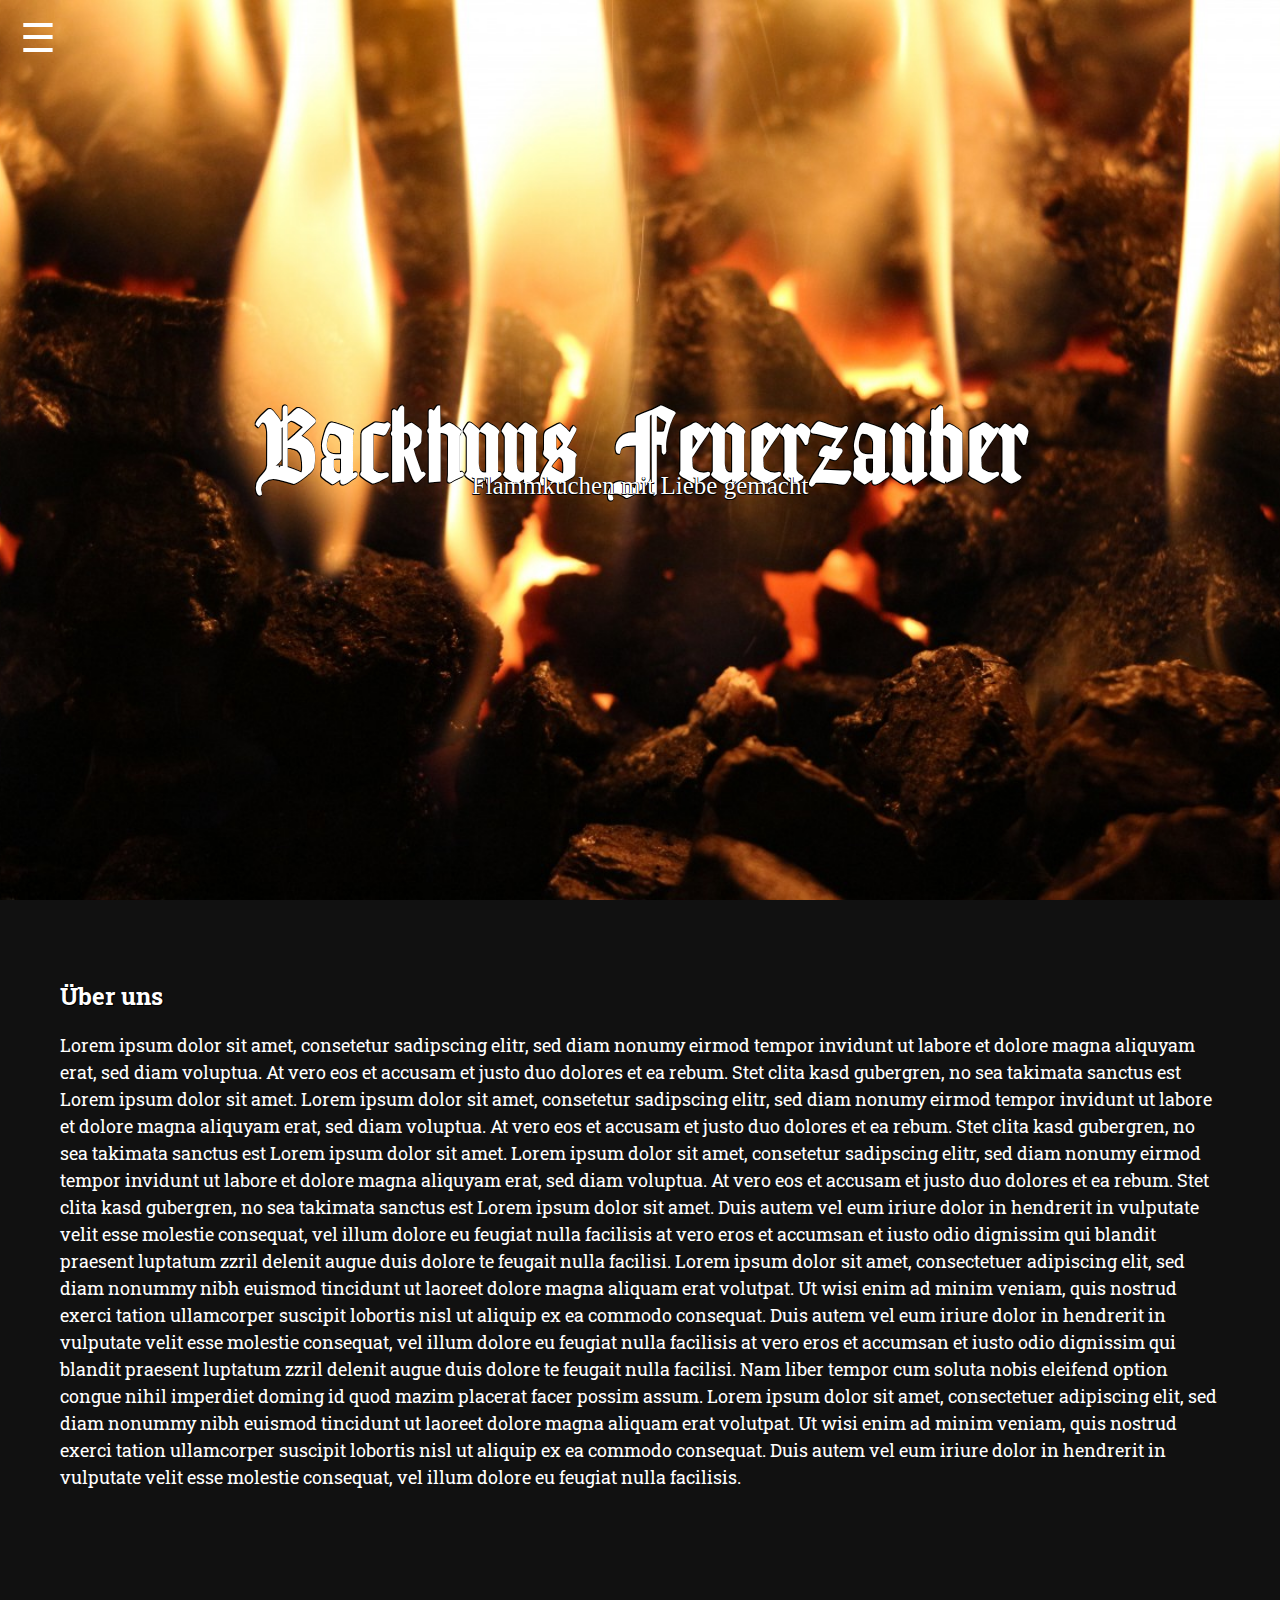
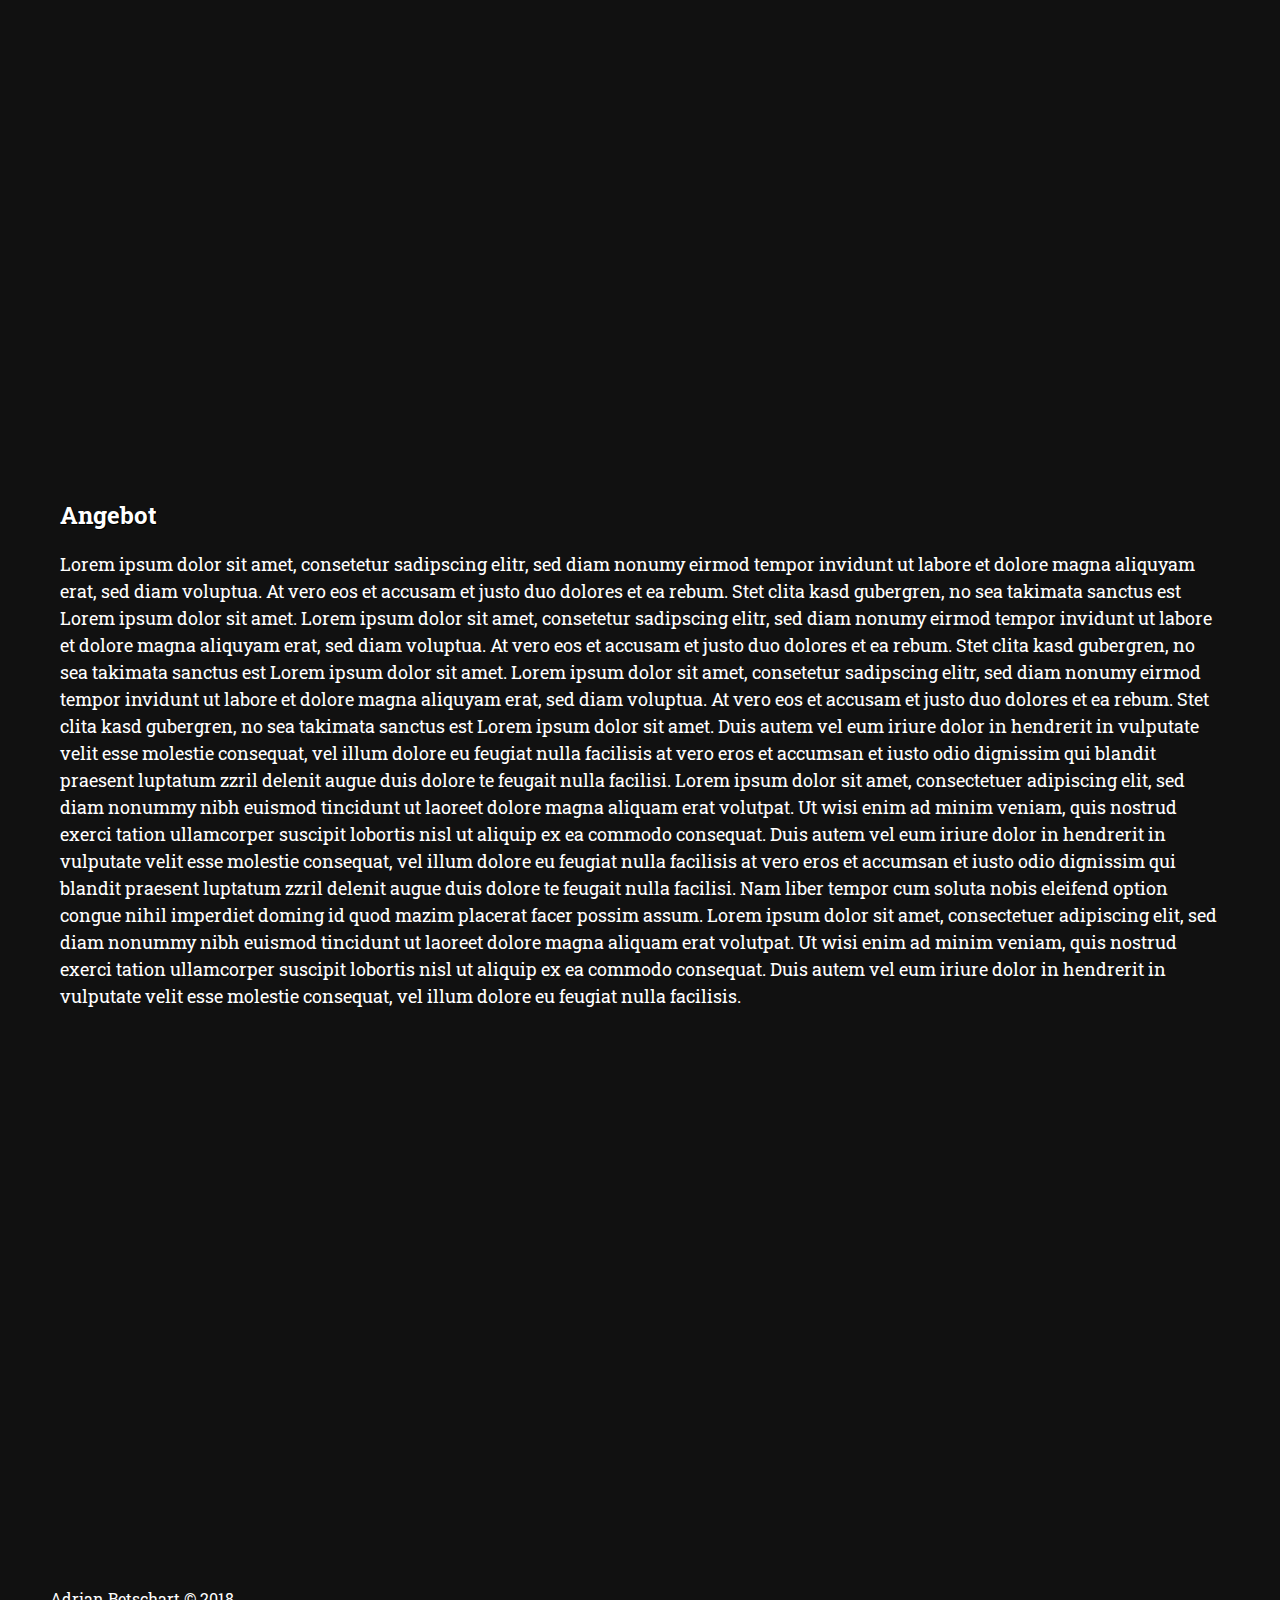
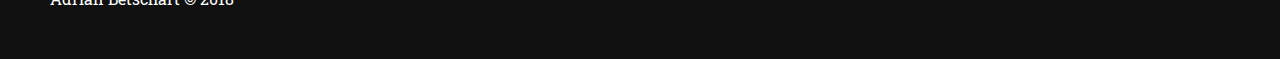
==== commit 6c7a7d93: "feat: added medieval font" ====
--- a/index.html
+++ b/index.html
@@ -14,7 +14,7 @@
     <script async src="script.js"></script>
     <script async src="https://ajax.googleapis.com/ajax/libs/jquery/3.2.1/jquery.min.js" onload="jqueryLoaded()"></script>
 
-    <title>Kontakt - Backhuus Feuerzauber</title>
+    <title>Backhuus Feuerzauber</title>
   </head>
   <body class="theme-black">
       <nav id="mySidenav">
@@ -32,7 +32,7 @@
         <div class="parallax" id="parallax-1">
           <div class="parallax-title">
               <h1>Backhuus Feuerzauber</h1>
-              <h2>Flammkuchen mit Liebe</h2>
+              <h2>Flammkuchen mit Liebe gemacht</h2>
           </div>
         </div>
         <div class="section" id="section1">
@@ -47,18 +47,6 @@
             Nam liber tempor cum soluta nobis eleifend option congue nihil imperdiet doming id quod mazim placerat facer possim assum. Lorem ipsum dolor sit amet, consectetuer adipiscing elit, sed diam nonummy nibh euismod tincidunt ut laoreet dolore magna aliquam erat volutpat. Ut wisi enim ad minim veniam, quis nostrud exerci tation ullamcorper suscipit lobortis nisl ut aliquip ex ea commodo consequat.   
 
             Duis autem vel eum iriure dolor in hendrerit in vulputate velit esse molestie consequat, vel illum dolore eu feugiat nulla facilisis.   
-
-            At vero eos et accusam et justo duo dolores et ea rebum. Stet clita kasd gubergren, no sea takimata sanctus est Lorem ipsum dolor sit amet. Lorem ipsum dolor sit amet, consetetur sadipscing elitr, sed diam nonumy eirmod tempor invidunt ut labore et dolore magna aliquyam erat, sed diam voluptua. At vero eos et accusam et justo duo dolores et ea rebum. Stet clita kasd gubergren, no sea takimata sanctus est Lorem ipsum dolor sit amet. Lorem ipsum dolor sit amet, consetetur sadipscing elitr, At accusam aliquyam diam diam dolore dolores duo eirmod eos erat, et nonumy sed tempor et et invidunt justo labore Stet clita ea et gubergren, kasd magna no rebum. sanctus sea sed takimata ut vero voluptua. est Lorem ipsum dolor sit amet. Lorem ipsum dolor sit amet, consetetur sadipscing elitr, sed diam nonumy eirmod tempor invidunt ut labore et dolore magna aliquyam erat.   
-
-            Consetetur sadipscing elitr, sed diam nonumy eirmod tempor invidunt ut labore et dolore magna aliquyam erat, sed diam voluptua. At vero eos et accusam et justo duo dolores et ea rebum. Stet clita kasd gubergren, no sea takimata sanctus est Lorem ipsum dolor sit amet. Lorem ipsum dolor sit amet, consetetur sadipscing elitr, sed diam nonumy eirmod tempor invidunt ut labore et dolore magna aliquyam erat, sed diam voluptua. At vero eos et accusam et justo duo dolores et ea rebum. Stet clita kasd gubergren, no sea takimata sanctus est Lorem ipsum dolor sit amet. Lorem ipsum dolor sit amet, consetetur sadipscing elitr, sed diam nonumy eirmod tempor invidunt ut labore et dolore magna aliquyam erat, sed diam voluptua. At vero eos et accusam et justo duo dolores et ea rebum. Stet clita kasd gubergren, no sea takimata sanctus.   
-
-            Lorem ipsum dolor sit amet, consetetur sadipscing elitr, sed diam nonumy eirmod tempor invidunt ut labore et dolore magna aliquyam erat, sed diam voluptua. At vero eos et accusam et justo duo dolores et ea rebum. Stet clita kasd gubergren, no sea takimata sanctus est Lorem ipsum dolor sit amet. Lorem ipsum dolor sit amet, consetetur sadipscing elitr, sed diam nonumy eirmod tempor invidunt ut labore et dolore magna aliquyam erat, sed diam voluptua. At vero eos et accusam et justo duo dolores et ea rebum. Stet clita kasd gubergren, no sea takimata sanctus est Lorem ipsum dolor sit amet. Lorem ipsum dolor sit amet, consetetur sadipscing elitr, sed diam nonumy eirmod tempor invidunt ut labore et dolore magna aliquyam erat, sed diam voluptua. At vero eos et accusam et justo duo dolores et ea rebum. Stet clita kasd gubergren, no sea takimata sanctus est Lorem ipsum dolor sit amet.   
-
-            Duis autem vel eum iriure dolor in hendrerit in vulputate velit esse molestie consequat, vel illum dolore eu feugiat nulla facilisis at vero eros et accumsan et iusto odio dignissim qui blandit praesent luptatum zzril delenit augue duis dolore te feugait nulla facilisi. Lorem ipsum dolor sit amet, consectetuer adipiscing elit, sed diam nonummy nibh euismod tincidunt ut laoreet dolore magna aliquam erat volutpat.   
-
-            Ut wisi enim ad minim veniam, quis nostrud exerci tation ullamcorper suscipit lobortis nisl ut aliquip ex ea commodo consequat. Duis autem vel eum iriure dolor in hendrerit in vulputate velit esse molestie consequat, vel illum dolore eu feugiat nulla facilisis at vero eros et accumsan et iusto odio dignissim qui blandit praesent luptatum zzril delenit augue duis dolore te feugait nulla facilisi.   
-
-            Nam liber tempor cum soluta nobis eleifend option congue nihil imperdiet doming id quod mazim placerat facer possim assum. Lorem ipsum dolor sit amet, consectetuer adipiscing elit, sed diam nonummy nibh euismod tincidunt ut laoreet dolore magna aliquam erat volutpat. Ut wisi enim ad minim veniam, quis nostrud exerci tation ullamcorper suscipit lobortis nisl ut aliquip ex ea commodo
           </p>
         </div>
         <div class="parallax" id="parallax-2">
@@ -76,19 +64,7 @@
                 Nam liber tempor cum soluta nobis eleifend option congue nihil imperdiet doming id quod mazim placerat facer possim assum. Lorem ipsum dolor sit amet, consectetuer adipiscing elit, sed diam nonummy nibh euismod tincidunt ut laoreet dolore magna aliquam erat volutpat. Ut wisi enim ad minim veniam, quis nostrud exerci tation ullamcorper suscipit lobortis nisl ut aliquip ex ea commodo consequat.
 
                 Duis autem vel eum iriure dolor in hendrerit in vulputate velit esse molestie consequat, vel illum dolore eu feugiat nulla facilisis.
-
-                At vero eos et accusam et justo duo dolores et ea rebum. Stet clita kasd gubergren, no sea takimata sanctus est Lorem ipsum dolor sit amet. Lorem ipsum dolor sit amet, consetetur sadipscing elitr, sed diam nonumy eirmod tempor invidunt ut labore et dolore magna aliquyam erat, sed diam voluptua. At vero eos et accusam et justo duo dolores et ea rebum. Stet clita kasd gubergren, no sea takimata sanctus est Lorem ipsum dolor sit amet. Lorem ipsum dolor sit amet, consetetur sadipscing elitr, At accusam aliquyam diam diam dolore dolores duo eirmod eos erat, et nonumy sed tempor et et invidunt justo labore Stet clita ea et gubergren, kasd magna no rebum. sanctus sea sed takimata ut vero voluptua. est Lorem ipsum dolor sit amet. Lorem ipsum dolor sit amet, consetetur sadipscing elitr, sed diam nonumy eirmod tempor invidunt ut labore et dolore magna aliquyam erat.
-
-                Consetetur sadipscing elitr, sed diam nonumy eirmod tempor invidunt ut labore et dolore magna aliquyam erat, sed diam voluptua. At vero eos et accusam et justo duo dolores et ea rebum. Stet clita kasd gubergren, no sea takimata sanctus est Lorem ipsum dolor sit amet. Lorem ipsum dolor sit amet, consetetur sadipscing elitr, sed diam nonumy eirmod tempor invidunt ut labore et dolore magna aliquyam erat, sed diam voluptua. At vero eos et accusam et justo duo dolores et ea rebum. Stet clita kasd gubergren, no sea takimata sanctus est Lorem ipsum dolor sit amet. Lorem ipsum dolor sit amet, consetetur sadipscing elitr, sed diam nonumy eirmod tempor invidunt ut labore et dolore magna aliquyam erat, sed diam voluptua. At vero eos et accusam et justo duo dolores et ea rebum. Stet clita kasd gubergren, no sea takimata sanctus.
-
-                Lorem ipsum dolor sit amet, consetetur sadipscing elitr, sed diam nonumy eirmod tempor invidunt ut labore et dolore magna aliquyam erat, sed diam voluptua. At vero eos et accusam et justo duo dolores et ea rebum. Stet clita kasd gubergren, no sea takimata sanctus est Lorem ipsum dolor sit amet. Lorem ipsum dolor sit amet, consetetur sadipscing elitr, sed diam nonumy eirmod tempor invidunt ut labore et dolore magna aliquyam erat, sed diam voluptua. At vero eos et accusam et justo duo dolores et ea rebum. Stet clita kasd gubergren, no sea takimata sanctus est Lorem ipsum dolor sit amet. Lorem ipsum dolor sit amet, consetetur sadipscing elitr, sed diam nonumy eirmod tempor invidunt ut labore et dolore magna aliquyam erat, sed diam voluptua. At vero eos et accusam et justo duo dolores et ea rebum. Stet clita kasd gubergren, no sea takimata sanctus est Lorem ipsum dolor sit amet.
-
-                Duis autem vel eum iriure dolor in hendrerit in vulputate velit esse molestie consequat, vel illum dolore eu feugiat nulla facilisis at vero eros et accumsan et iusto odio dignissim qui blandit praesent luptatum zzril delenit augue duis dolore te feugait nulla facilisi. Lorem ipsum dolor sit amet, consectetuer adipiscing elit, sed diam nonummy nibh euismod tincidunt ut laoreet dolore magna aliquam erat volutpat.
-
-                Ut wisi enim ad minim veniam, quis nostrud exerci tation ullamcorper suscipit lobortis nisl ut aliquip ex ea commodo consequat. Duis autem vel eum iriure dolor in hendrerit in vulputate velit esse molestie consequat, vel illum dolore eu feugiat nulla facilisis at vero eros et accumsan et iusto odio dignissim qui blandit praesent luptatum zzril delenit augue duis dolore te feugait nulla facilisi.
-
-                Nam liber tempor cum soluta nobis eleifend option congue nihil imperdiet doming id quod mazim placerat facer possim assum. Lorem ipsum dolor sit amet, consectetuer adipiscing elit, sed diam nonummy nibh euismod tincidunt ut laoreet dolore magna aliquam erat volutpat. Ut wisi enim ad minim veniam, quis nostrud exerci tation ullamcorper suscipit lobortis nisl ut aliquip ex ea commodo
-            </p>
+             </p>
         </div>
         <div class="parallax" id="parallax-3">
           
--- a/style.css
+++ b/style.css
@@ -1,7 +1,30 @@
 /* General styles */
+@font-face {
+    font-family: "BLKCHCRY";
+    src: url("fonts/BLKCHCRY.ttf");
+}
+@font-face {
+    font-family: "dragonwick";
+    src: url("fonts/dragonwick-fg.ttf");
+}
+@font-face {
+    font-family: "gothenburg";
+    src: url("fonts/GothenburgFraktur.ttf");
+}
+@font-face {
+    font-family: "medici";
+    src: url("fonts/Medici.ttf");
+}
+@font-face {
+    font-family: "lohengrin";
+    src: url("fonts/Lohengrin.ttf");
+}
+
 * {
-    font-family: 'Roboto Slab', serif !important;
-}
+    font-family: 'Roboto Slab', serif;
+}
+
+
 
 html {
     height: 100%;
@@ -44,8 +67,13 @@
     line-height: 1.5em;
 }
 
-#section-kontakt {
-    height: 100%;
+#section-kontakt {
+    background-image: url("images/kohle.jpg");
+    background-size: cover;
+    background-attachment: fixed;
+    background-position: center;
+    background-repeat: no-repeat;
+    background-size: cover;
 }
 
 /* ************************************************************************ */
@@ -118,7 +146,7 @@
 /* Themes */
 .theme-black, #picker-black {
     color: white;
-    background-color: #444;
+    background-color: #111;
     transition: all linear 0.4s;
 }
 .theme-white, #picker-white {
@@ -129,7 +157,7 @@
 
 
 .theme-black nav {
-    background-color: #111;
+    background-color: #0a0a0a;
 }
 .theme-white nav {
     background-color: #eee;
@@ -190,7 +218,7 @@
 }
 
 #parallax-1 {
-    background-image: url("images/parallax1.jpg");
+    background-image: url("images/kohle.jpg");
 }
 #parallax-2 {
     background-image: url("images/parallax2.jpg");
@@ -230,8 +258,8 @@
 }
 
 .parallax-title h1 {
-    font-family: 'Source Serif Pro', serif;
-    font-size: 50px;
+    font-family: lohengrin;
+    font-size: 100px;
     margin: 0 20px 10px 20px;
 }
 
@@ -246,9 +274,18 @@
 /* Kontakt-Form */
 
 form {
-    position: absolute;
+    border-radius: 2px;
+    width: 40%;
+    position: relative;
     left: 50%;
     transform: translate(-50%, 0);
+    background-color: rgba(20, 20, 20, 0.8);
+    /*background-image: url("images/kohle.jpg");*/
+    padding: 100px;
+}
+
+form h2 {
+    margin: 15px;
 }
 
 form input{
@@ -296,4 +333,8 @@
     box-shadow: 0 8px 12px 0 rgba(0, 0, 0, 0.5), 0 7px 20px 0 rgba(0, 0, 0, 0.19);
     color: #818181;
     background-color: #363636;
-}+}
+
+
+/* Fonts */
+
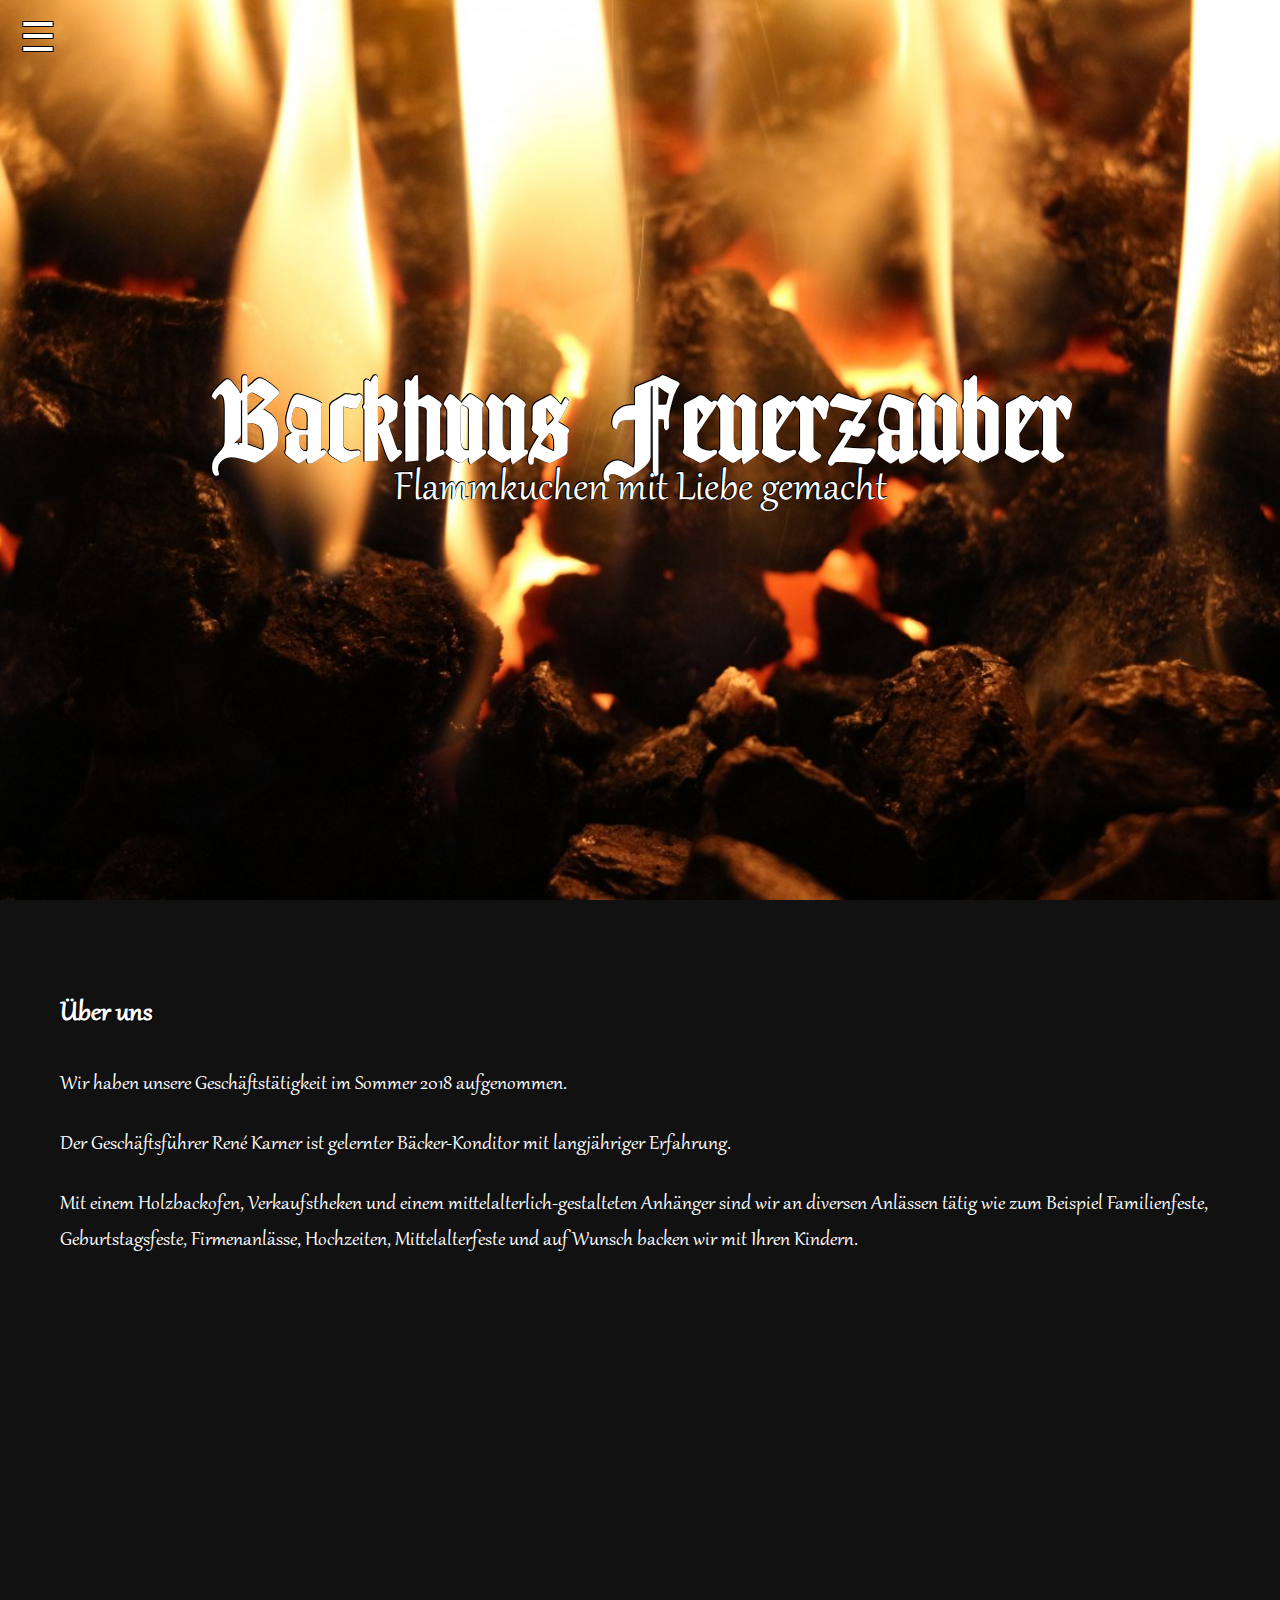
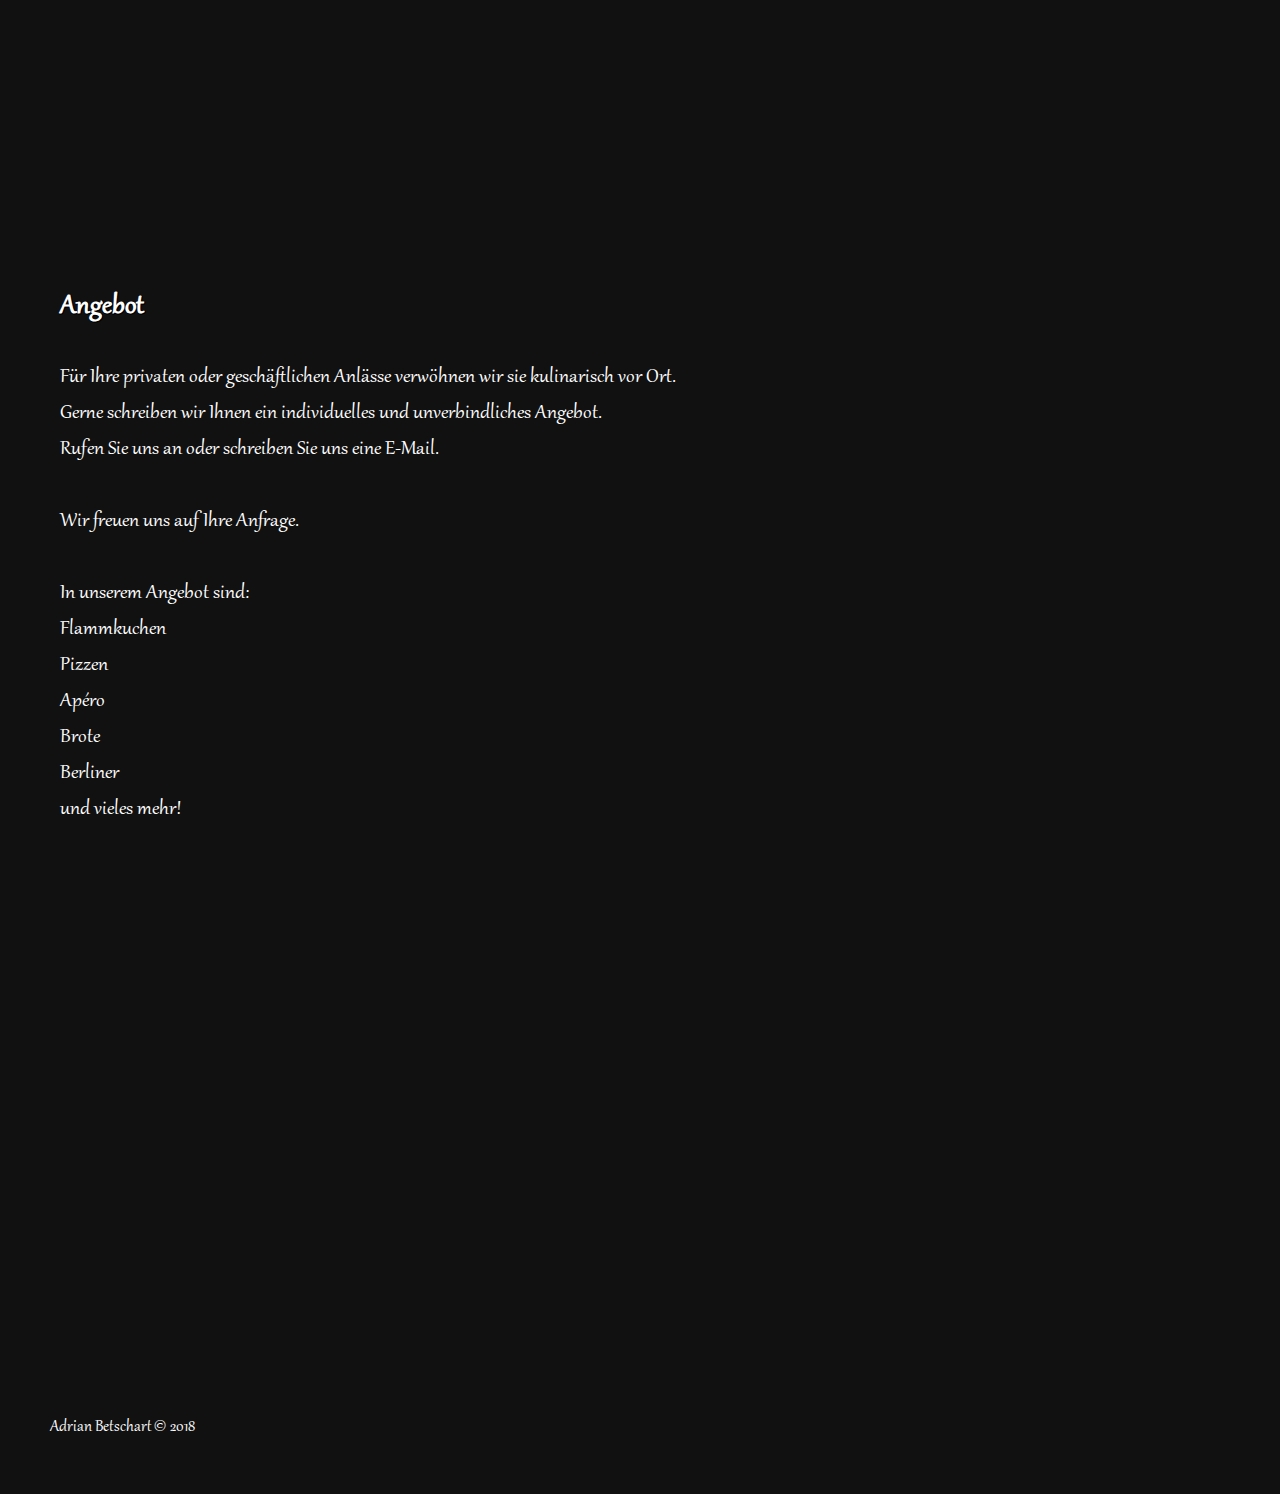
==== commit 460417bd: "feat: add php kontakt" ====
--- a/index.html
+++ b/index.html
@@ -17,14 +17,14 @@
     <title>Backhuus Feuerzauber</title>
   </head>
   <body class="theme-black">
-      <nav id="mySidenav">
-          <span id="closebtn" onclick="openNav()">&times;</span>
-          <a href="index.html" class="active">Home</a>
-          <a href="#section1" class="subsite">Über uns</a>
-          <a href="#section2" class="subsite">Angebot</a>
-          <a href="galerie.html">Galerie</a>
-          <a href="events.html">Events</a>
-          <a href="kontakt.html">Kontakt</a>
+      <nav id="mySidenav">
+          <span id="closebtn" onclick="openNav()">&times;</span>
+          <a href="index.html" class="active">Home</a>
+          <a href="#section1" class="subsite">Über uns</a>
+          <a href="#section2" class="subsite">Angebot</a>
+          <!-- <a href="galerie.html">Galerie</a>
+          <a href="events.html">Events</a> -->
+          <a href="kontakt.php">Kontakt</a>
       </nav>
     <span id="openbtn" onclick="openNav()">&#9776</span>
     <div id="slide">
@@ -38,33 +38,34 @@
         <div class="section" id="section1">
           <h2>Über uns</h2>
           <p>
-            Lorem ipsum dolor sit amet, consetetur sadipscing elitr, sed diam nonumy eirmod tempor invidunt ut labore et dolore magna aliquyam erat, sed diam voluptua. At vero eos et accusam et justo duo dolores et ea rebum. Stet clita kasd gubergren, no sea takimata sanctus est Lorem ipsum dolor sit amet. Lorem ipsum dolor sit amet, consetetur sadipscing elitr, sed diam nonumy eirmod tempor invidunt ut labore et dolore magna aliquyam erat, sed diam voluptua. At vero eos et accusam et justo duo dolores et ea rebum. Stet clita kasd gubergren, no sea takimata sanctus est Lorem ipsum dolor sit amet. Lorem ipsum dolor sit amet, consetetur sadipscing elitr, sed diam nonumy eirmod tempor invidunt ut labore et dolore magna aliquyam erat, sed diam voluptua. At vero eos et accusam et justo duo dolores et ea rebum. Stet clita kasd gubergren, no sea takimata sanctus est Lorem ipsum dolor sit amet.   
-
-            Duis autem vel eum iriure dolor in hendrerit in vulputate velit esse molestie consequat, vel illum dolore eu feugiat nulla facilisis at vero eros et accumsan et iusto odio dignissim qui blandit praesent luptatum zzril delenit augue duis dolore te feugait nulla facilisi. Lorem ipsum dolor sit amet, consectetuer adipiscing elit, sed diam nonummy nibh euismod tincidunt ut laoreet dolore magna aliquam erat volutpat.   
-
-            Ut wisi enim ad minim veniam, quis nostrud exerci tation ullamcorper suscipit lobortis nisl ut aliquip ex ea commodo consequat. Duis autem vel eum iriure dolor in hendrerit in vulputate velit esse molestie consequat, vel illum dolore eu feugiat nulla facilisis at vero eros et accumsan et iusto odio dignissim qui blandit praesent luptatum zzril delenit augue duis dolore te feugait nulla facilisi.   
-
-            Nam liber tempor cum soluta nobis eleifend option congue nihil imperdiet doming id quod mazim placerat facer possim assum. Lorem ipsum dolor sit amet, consectetuer adipiscing elit, sed diam nonummy nibh euismod tincidunt ut laoreet dolore magna aliquam erat volutpat. Ut wisi enim ad minim veniam, quis nostrud exerci tation ullamcorper suscipit lobortis nisl ut aliquip ex ea commodo consequat.   
-
-            Duis autem vel eum iriure dolor in hendrerit in vulputate velit esse molestie consequat, vel illum dolore eu feugiat nulla facilisis.   
+            Wir haben unsere Geschäftstätigkeit im Sommer 2018 aufgenommen. 
+            </p>
+<p>
+            Der Geschäftsführer René Karner ist gelernter Bäcker-Konditor mit langjähriger Erfahrung. 
+          </p>
+          <p>
+            Mit einem Holzbackofen, Verkaufstheken und einem mittelalterlich-gestalteten Anhänger sind wir an diversen Anlässen tätig wie zum Beispiel Familienfeste, Geburtstagsfeste, Firmenanlässe, Hochzeiten, Mittelalterfeste und auf Wunsch backen wir mit Ihren Kindern.
           </p>
         </div>
         <div class="parallax" id="parallax-2">
           
         </div>
-        <div class="section" id="section2">
-            <h2>Angebot</h2>
-            <p>
-                Lorem ipsum dolor sit amet, consetetur sadipscing elitr, sed diam nonumy eirmod tempor invidunt ut labore et dolore magna aliquyam erat, sed diam voluptua. At vero eos et accusam et justo duo dolores et ea rebum. Stet clita kasd gubergren, no sea takimata sanctus est Lorem ipsum dolor sit amet. Lorem ipsum dolor sit amet, consetetur sadipscing elitr, sed diam nonumy eirmod tempor invidunt ut labore et dolore magna aliquyam erat, sed diam voluptua. At vero eos et accusam et justo duo dolores et ea rebum. Stet clita kasd gubergren, no sea takimata sanctus est Lorem ipsum dolor sit amet. Lorem ipsum dolor sit amet, consetetur sadipscing elitr, sed diam nonumy eirmod tempor invidunt ut labore et dolore magna aliquyam erat, sed diam voluptua. At vero eos et accusam et justo duo dolores et ea rebum. Stet clita kasd gubergren, no sea takimata sanctus est Lorem ipsum dolor sit amet.
-
-                Duis autem vel eum iriure dolor in hendrerit in vulputate velit esse molestie consequat, vel illum dolore eu feugiat nulla facilisis at vero eros et accumsan et iusto odio dignissim qui blandit praesent luptatum zzril delenit augue duis dolore te feugait nulla facilisi. Lorem ipsum dolor sit amet, consectetuer adipiscing elit, sed diam nonummy nibh euismod tincidunt ut laoreet dolore magna aliquam erat volutpat.
-
-                Ut wisi enim ad minim veniam, quis nostrud exerci tation ullamcorper suscipit lobortis nisl ut aliquip ex ea commodo consequat. Duis autem vel eum iriure dolor in hendrerit in vulputate velit esse molestie consequat, vel illum dolore eu feugiat nulla facilisis at vero eros et accumsan et iusto odio dignissim qui blandit praesent luptatum zzril delenit augue duis dolore te feugait nulla facilisi.
-
-                Nam liber tempor cum soluta nobis eleifend option congue nihil imperdiet doming id quod mazim placerat facer possim assum. Lorem ipsum dolor sit amet, consectetuer adipiscing elit, sed diam nonummy nibh euismod tincidunt ut laoreet dolore magna aliquam erat volutpat. Ut wisi enim ad minim veniam, quis nostrud exerci tation ullamcorper suscipit lobortis nisl ut aliquip ex ea commodo consequat.
-
-                Duis autem vel eum iriure dolor in hendrerit in vulputate velit esse molestie consequat, vel illum dolore eu feugiat nulla facilisis.
-             </p>
+        <div class="section" id="section2">
+            <h2>Angebot</h2>
+            <p>
+                Für Ihre privaten oder geschäftlichen Anlässe verwöhnen wir sie kulinarisch vor Ort.<br />
+                Gerne schreiben wir Ihnen ein individuelles und  unverbindliches Angebot.<br />
+                Rufen Sie uns an oder schreiben Sie uns eine E-Mail.  <br /> <br />
+                Wir freuen uns auf Ihre Anfrage.    <br /> <br />
+
+                In unserem Angebot sind: <br />
+                Flammkuchen <br />
+                Pizzen <br />
+                Apéro <br />
+                Brote <br />
+                Berliner <br />
+                und vieles mehr!
+            </p>
         </div>
         <div class="parallax" id="parallax-3">
           
--- a/style.css
+++ b/style.css
@@ -19,9 +19,13 @@
     font-family: "lohengrin";
     src: url("fonts/Lohengrin.ttf");
 }
+@font-face {
+    font-family: "gabriola";
+    src: url("fonts/Gabriola.ttf");
+}
 
 * {
-    font-family: 'Roboto Slab', serif;
+    font-family: 'gabriola', serif;
 }
 
 
@@ -49,6 +53,7 @@
 
 footer {
     padding: 50px;
+    font-size: 1.2em;
     background-color: inherit;  
     position: relative;
 }
@@ -60,7 +65,7 @@
 }
 
 .section p {
-    font-size: 18px;
+    font-size: 1.5em;
 }
 
 p {
@@ -95,12 +100,12 @@
 nav a {
     padding: 8px 8px 8px 32px;
     text-decoration: none;
-    font-size: 25px;
+    font-size: 2em;
     display: block;
 }
 
-.subsite {
-    margin-left: 10px; 
+.subsite {
+    margin-left: 10px; 
 }
 
 
@@ -109,7 +114,7 @@
         padding-top: 15px;
     }
     nav a {
-        font-size: 18px;
+        font-size: 1.5em;
     }
 }
 
@@ -121,6 +126,11 @@
     font-size: 40px;
     cursor: pointer;
     margin: 10px 20px;
+    text-shadow:
+        -0.6px -0.6px 0 black,  
+        0.6px -0.6px 0 black,
+        -0.6px 0.6px 0 black,
+        0.6px 0.6px 0 black;
 }
 
 #closebtn {
@@ -172,6 +182,7 @@
 }
 
 .theme-black h2 {
+    font-size: 2em;
     text-shadow:
         -0.5px -0.5px 0 black,  
         0.5px -0.5px 0 black,
@@ -259,13 +270,23 @@
 
 .parallax-title h1 {
     font-family: lohengrin;
-    font-size: 100px;
+    font-size: 7em;
     margin: 0 20px 10px 20px;
 }
 
+@media screen and (max-width: 600px) {
+    .parallax-title h1 {
+        font-size: 4em;
+    }
+}
+
+h1 {
+    font-family: gabriola, serif;
+}
+
 .parallax-title h2 {
-    font-family: 'Source Serif Pro', serif;
-    font-size: 25px;
+    font-family: gabriola, serif;
+    font-size: 3em;
     font-weight: lighter;
     margin: 0 20px 30px 20px;
 }
@@ -273,39 +294,43 @@
 
 /* Kontakt-Form */
 
-form {
-    border-radius: 2px;
-    width: 40%;
-    position: relative;
-    left: 50%;
-    transform: translate(-50%, 0);
-    background-color: rgba(20, 20, 20, 0.8);
-    /*background-image: url("images/kohle.jpg");*/
-    padding: 100px;
-}
-
-form h2 {
-    margin: 15px;
+form {
+    border-radius: 2px;
+    width: 40%;
+    position: relative;
+    left: 50%;
+    transform: translate(-50%, 0);
+    background-color: rgba(20, 20, 20, 0.8);
+    /*background-image: url("images/kohle.jpg");*/
+    padding: 100px;
+}
+
+form h1 {
+
+    font-size: 2em;
+    margin: 15px;
 }
 
 form input{
     height: 30px;
     border-radius: 2px;
-    font-size: 15px;
+    font-size: 1.2em;
     border: none;
     box-shadow: 0 4px 8px 0 rgba(0, 0, 0, 0.5), 0 6px 20px 0 rgba(0, 0, 0, 0.19);
     padding: 5px 10px;
     margin: 3px;
-}
-
-.form-group {
-    margin: 40px 10px;
+    width: calc(50% - 28px);
+    max-width: 300px;
+}
+
+.form-group {
+    margin: 40px 10px;
 }
 
 textarea {
-    width: 100%;
+    width: calc(100% - 28px);
     border-radius: 2px;
-    font-size: 15px;
+    font-size: 1.2em;
     border: none;
     box-shadow: 0 4px 8px 0 rgba(0, 0, 0, 0.5), 0 6px 20px 0 rgba(0, 0, 0, 0.19);
     height: 200px;
@@ -316,25 +341,70 @@
 form select {
     height: 40px;
     border-radius: 2px;
-    font-size: 15px;
+    font-size: 1.2em;
     border: none;
     box-shadow: 0 4px 8px 0 rgba(0, 0, 0, 0.5), 0 6px 20px 0 rgba(0, 0, 0, 0.19);
-    padding: 5px 10px;
+    padding: 5px 20px 5px 10px;
     margin: 3px;
-    width: 215px;
+    width: calc(50% - 8px);
+    max-width: 300px;
 }
 
 #submit {
-    color: #818181;
-    background-color: #333;
+    color: #555;
+    background-color: #cdcdcd;
+    height: 40px;
 }
 
 #submit:hover {
     box-shadow: 0 8px 12px 0 rgba(0, 0, 0, 0.5), 0 7px 20px 0 rgba(0, 0, 0, 0.19);
-    color: #818181;
-    background-color: #363636;
-}
-
+    color: #555;
+    background-color: #bbb;
+}
+
+#submit:active {
+    box-shadow: 0 4px 8px 0 rgba(0, 0, 0, 0.5), 0 6px 20px 0 rgba(0, 0, 0, 0.19);
+    color: #555;
+    background-color: #bbb;
+}
+
+@media screen and (max-width: 1200px) and (min-width: 801px) {
+    form select {
+        width: 100%;
+    }
+
+    textarea {
+        width: 100%;
+    }
+
+    form input { 
+        width: 100%;
+    }
+}
+
+@media screen and (max-width: 800px) {
+    form {
+        padding: 5px;
+        width: 80%;
+        margin-top: 20px;
+    }
+
+    #section-kontakt {
+        padding: 0;
+    }
+
+    textarea {
+        width: calc(100% - 20px);
+    }
+
+    form input { 
+        width: 100%;
+    }
+
+    form select {
+        width: 100%;
+    }
+}
 
 /* Fonts */
 
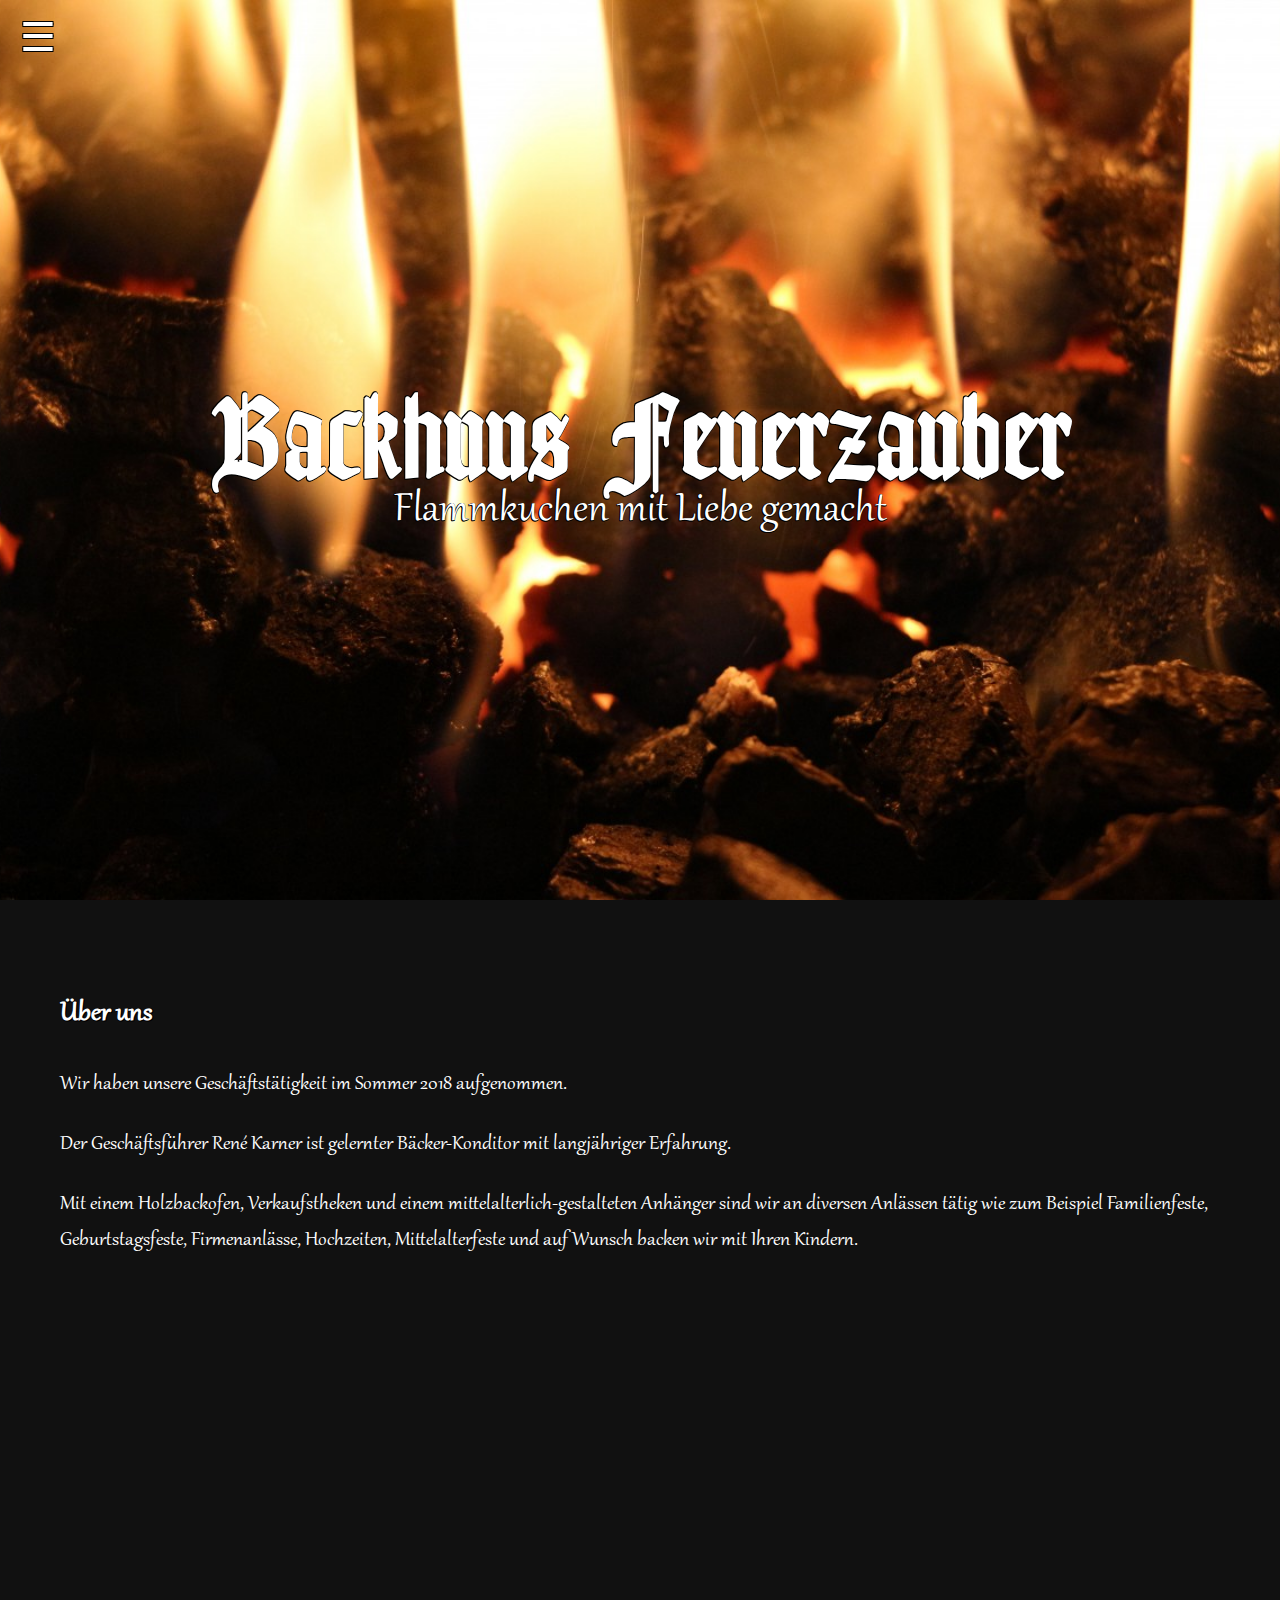
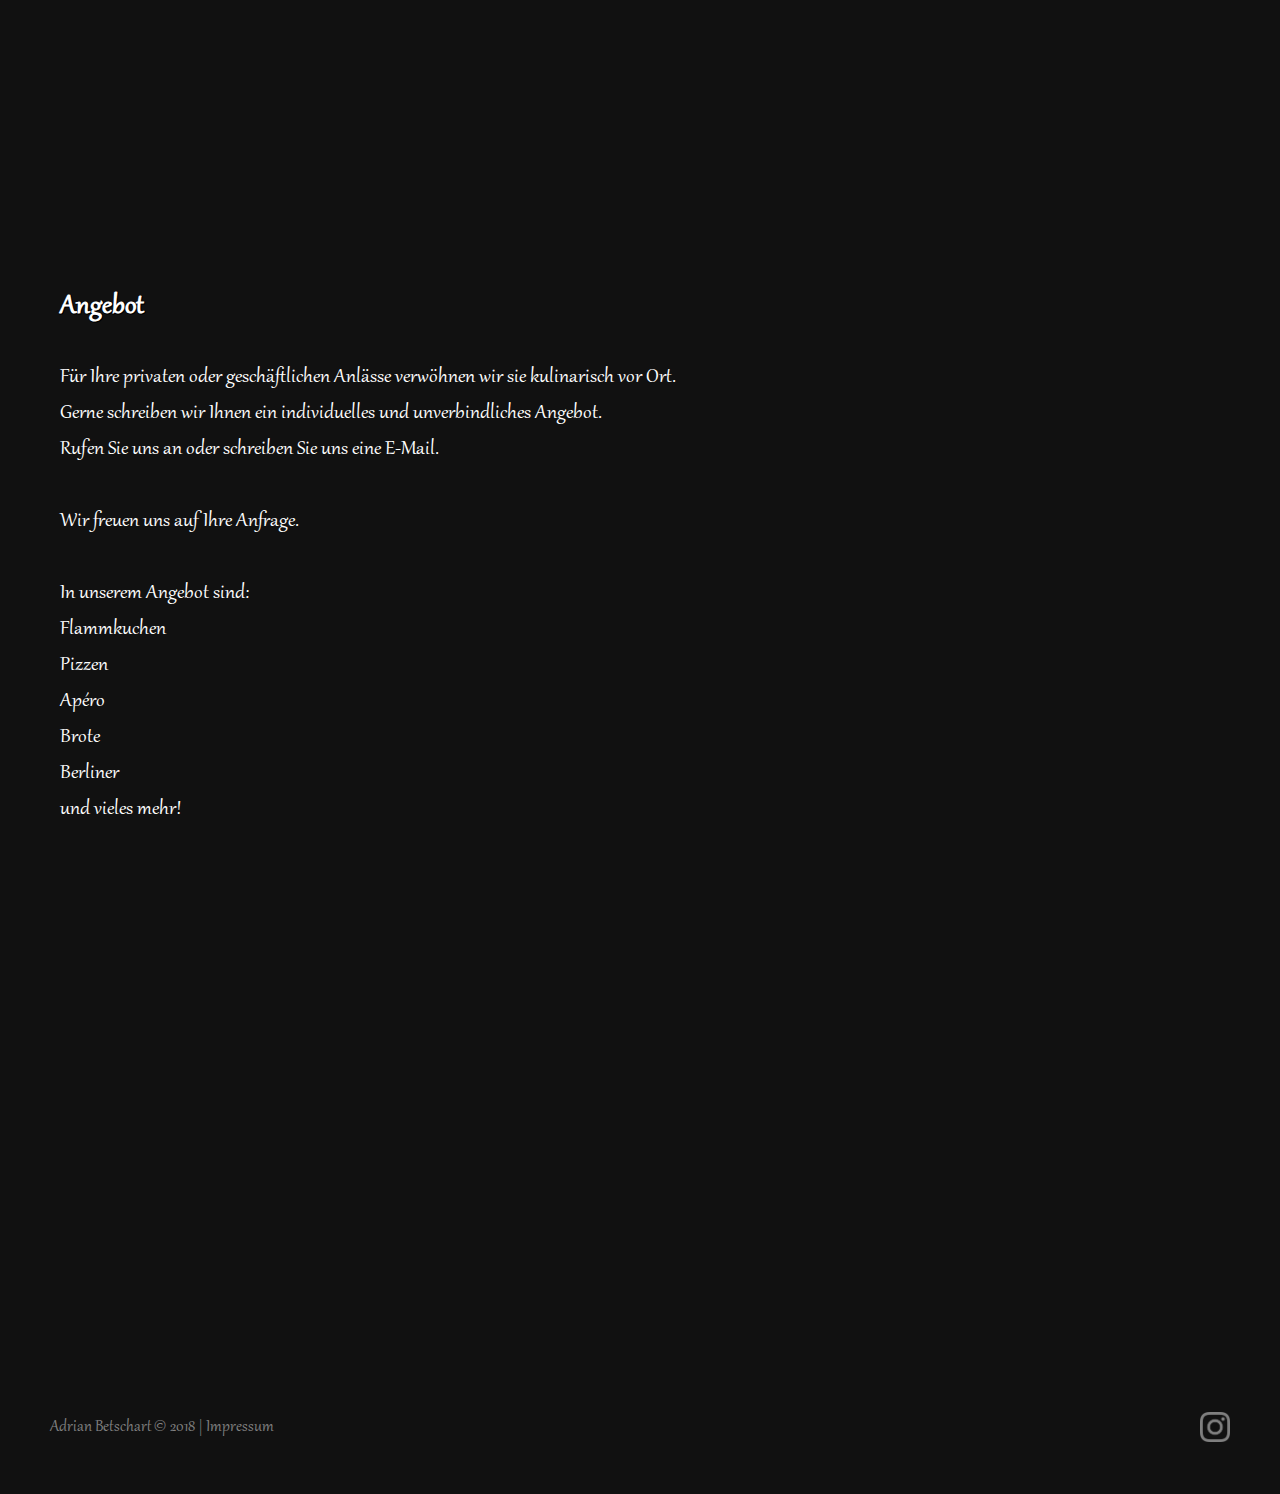
==== commit 435f6501: "feat: add routing" ====
--- a/index.html
+++ b/index.html
@@ -6,6 +6,15 @@
     <meta name="author" content="Adrian Betschart">
     <meta charset="utf-8">
     <meta name="viewport" content="width=device-width, initial-scale=1">
+    <!-- Chrome, Firefox OS and Opera -->
+    <meta name="theme-color" content="#111111">
+    <!-- Windows Phone -->
+    <meta name="msapplication-navbutton-color" content="#111111">
+    <!-- iOS Safari -->
+    <meta name="apple-mobile-web-app-status-bar-style" content="#111111">
+
+
+    <link rel="icon" type="image/png" href="/images/favicon.png">
 
     <link href="https://fonts.googleapis.com/css?family=Roboto+Slab" rel="stylesheet">
 
@@ -19,12 +28,12 @@
   <body class="theme-black">
       <nav id="mySidenav">
           <span id="closebtn" onclick="openNav()">&times;</span>
-          <a href="index.html" class="active">Home</a>
+          <a href="/" class="active">Home</a>
           <a href="#section1" class="subsite">Über uns</a>
           <a href="#section2" class="subsite">Angebot</a>
           <!-- <a href="galerie.html">Galerie</a>
           <a href="events.html">Events</a> -->
-          <a href="kontakt.php">Kontakt</a>
+          <a href="/kontakt">Kontakt</a>
       </nav>
     <span id="openbtn" onclick="openNav()">&#9776</span>
     <div id="slide">
@@ -39,8 +48,8 @@
           <h2>Über uns</h2>
           <p>
             Wir haben unsere Geschäftstätigkeit im Sommer 2018 aufgenommen. 
-            </p>
-<p>
+          </p>
+          <p>
             Der Geschäftsführer René Karner ist gelernter Bäcker-Konditor mit langjähriger Erfahrung. 
           </p>
           <p>
@@ -71,7 +80,9 @@
           
         </div>
         <footer>
-          Adrian Betschart © 2018
+          <span class="adrianbetschart">Adrian Betschart © 2018</span> | 
+          <a class="impressum" href="/impressum">Impressum</a>
+          <a class="socialmedia" href="https://www.instagram.com/backhuusfeuerzauber/"><img src="./images/instagram.png" /></a>
         </footer>
       </main>
       
--- a/style.css
+++ b/style.css
@@ -52,11 +52,38 @@
 }
 
 footer {
-    padding: 50px;
     font-size: 1.2em;
     background-color: inherit;  
     position: relative;
-}
+    padding: 50px;
+    color: #818181;
+}
+
+footer a {
+    text-decoration: none;
+    color: #818181;
+}
+
+footer a:hover {
+    color: #f1f1f1;
+}
+
+footer a img {
+    filter: brightness(50%);
+}
+
+footer a:hover img {
+    filter: brightness(90%);
+}
+
+footer a.socialmedia {
+    float: right;
+}
+
+footer a img {
+    height: 30px;
+}
+
 
 .section {
     overflow-x: hidden;
@@ -79,6 +106,9 @@
     background-position: center;
     background-repeat: no-repeat;
     background-size: cover;
+    position: relative;
+    min-height: 100vh;
+    box-sizing: border-box;
 }
 
 /* ************************************************************************ */
@@ -272,6 +302,7 @@
     font-family: lohengrin;
     font-size: 7em;
     margin: 0 20px 10px 20px;
+    line-height: 1em;
 }
 
 @media screen and (max-width: 600px) {
@@ -287,6 +318,7 @@
 .parallax-title h2 {
     font-family: gabriola, serif;
     font-size: 3em;
+    line-height: 1em;
     font-weight: lighter;
     margin: 0 20px 30px 20px;
 }
@@ -296,19 +328,19 @@
 
 form {
     border-radius: 2px;
-    width: 40%;
+    width: 90%;
+    max-width: 700px;
     position: relative;
     left: 50%;
     transform: translate(-50%, 0);
     background-color: rgba(20, 20, 20, 0.8);
-    /*background-image: url("images/kohle.jpg");*/
     padding: 100px;
 }
 
 form h1 {
-
     font-size: 2em;
-    margin: 15px;
+    left: 5%;
+    position: relative;
 }
 
 form input{
@@ -318,24 +350,26 @@
     border: none;
     box-shadow: 0 4px 8px 0 rgba(0, 0, 0, 0.5), 0 6px 20px 0 rgba(0, 0, 0, 0.19);
     padding: 5px 10px;
+    width: calc(50% - 30px);
     margin: 3px;
-    width: calc(50% - 28px);
-    max-width: 300px;
 }
 
 .form-group {
-    margin: 40px 10px;
+    width: 90%;
+    left: 5%;
+    margin: 10px 0;
+    position: relative;
 }
 
 textarea {
-    width: calc(100% - 28px);
+    width: calc(100% - 20px);
     border-radius: 2px;
     font-size: 1.2em;
     border: none;
     box-shadow: 0 4px 8px 0 rgba(0, 0, 0, 0.5), 0 6px 20px 0 rgba(0, 0, 0, 0.19);
     height: 200px;
     padding: 5px 10px;
-    margin: 3px;
+    margin: 3px 0;
 }
 
 form select {
@@ -344,10 +378,9 @@
     font-size: 1.2em;
     border: none;
     box-shadow: 0 4px 8px 0 rgba(0, 0, 0, 0.5), 0 6px 20px 0 rgba(0, 0, 0, 0.19);
-    padding: 5px 20px 5px 10px;
+    padding: 5px 10px 5px 10px;
+    width: calc(50% - 10px);
     margin: 3px;
-    width: calc(50% - 8px);
-    max-width: 300px;
 }
 
 #submit {
@@ -368,7 +401,67 @@
     background-color: #bbb;
 }
 
-@media screen and (max-width: 1200px) and (min-width: 801px) {
+.success {
+    font-size: 1.3em;
+    width: calc(100% - 20px);
+    margin: 3px;
+    padding: 5px 10px 5px 10px;
+    background-color: green;
+    border-radius: 3px;
+}
+
+@media screen and (max-width: 600px) {
+    form input{
+        width: calc(100% - 20px);
+    }
+
+    form select {
+        width: 100%;
+    }
+
+    textarea {
+        width: calc(100% - 20px);
+    }
+
+    #section-kontakt {
+        padding: 0;
+    }
+
+    form {
+        padding: 40px 10px;
+        width: 100%;
+    }
+
+    div.section div.impressum {
+        padding: 40px 10px;
+        width: 100%;
+    }
+}
+
+div.section div.impressum {
+    border-radius: 2px;
+    width: 90%;
+    max-width: 700px;
+    position: relative;
+    left: 50%;
+    transform: translate(-50%, 0);
+    background-color: rgba(20, 20, 20, 0.8);
+    padding: 100px;
+}
+
+div.section div.impressum h1 {
+    font-size: 2em;
+    left: 5%;
+    position: relative;
+}
+
+div.section div.impressum address {
+    text-align: center;
+    font-size: 1.5em;
+}
+
+
+/* @media screen and (max-width: 1200px) and (min-width: 801px) {
     form select {
         width: 100%;
     }
@@ -404,7 +497,7 @@
     form select {
         width: 100%;
     }
-}
+} */
 
 /* Fonts */
 
